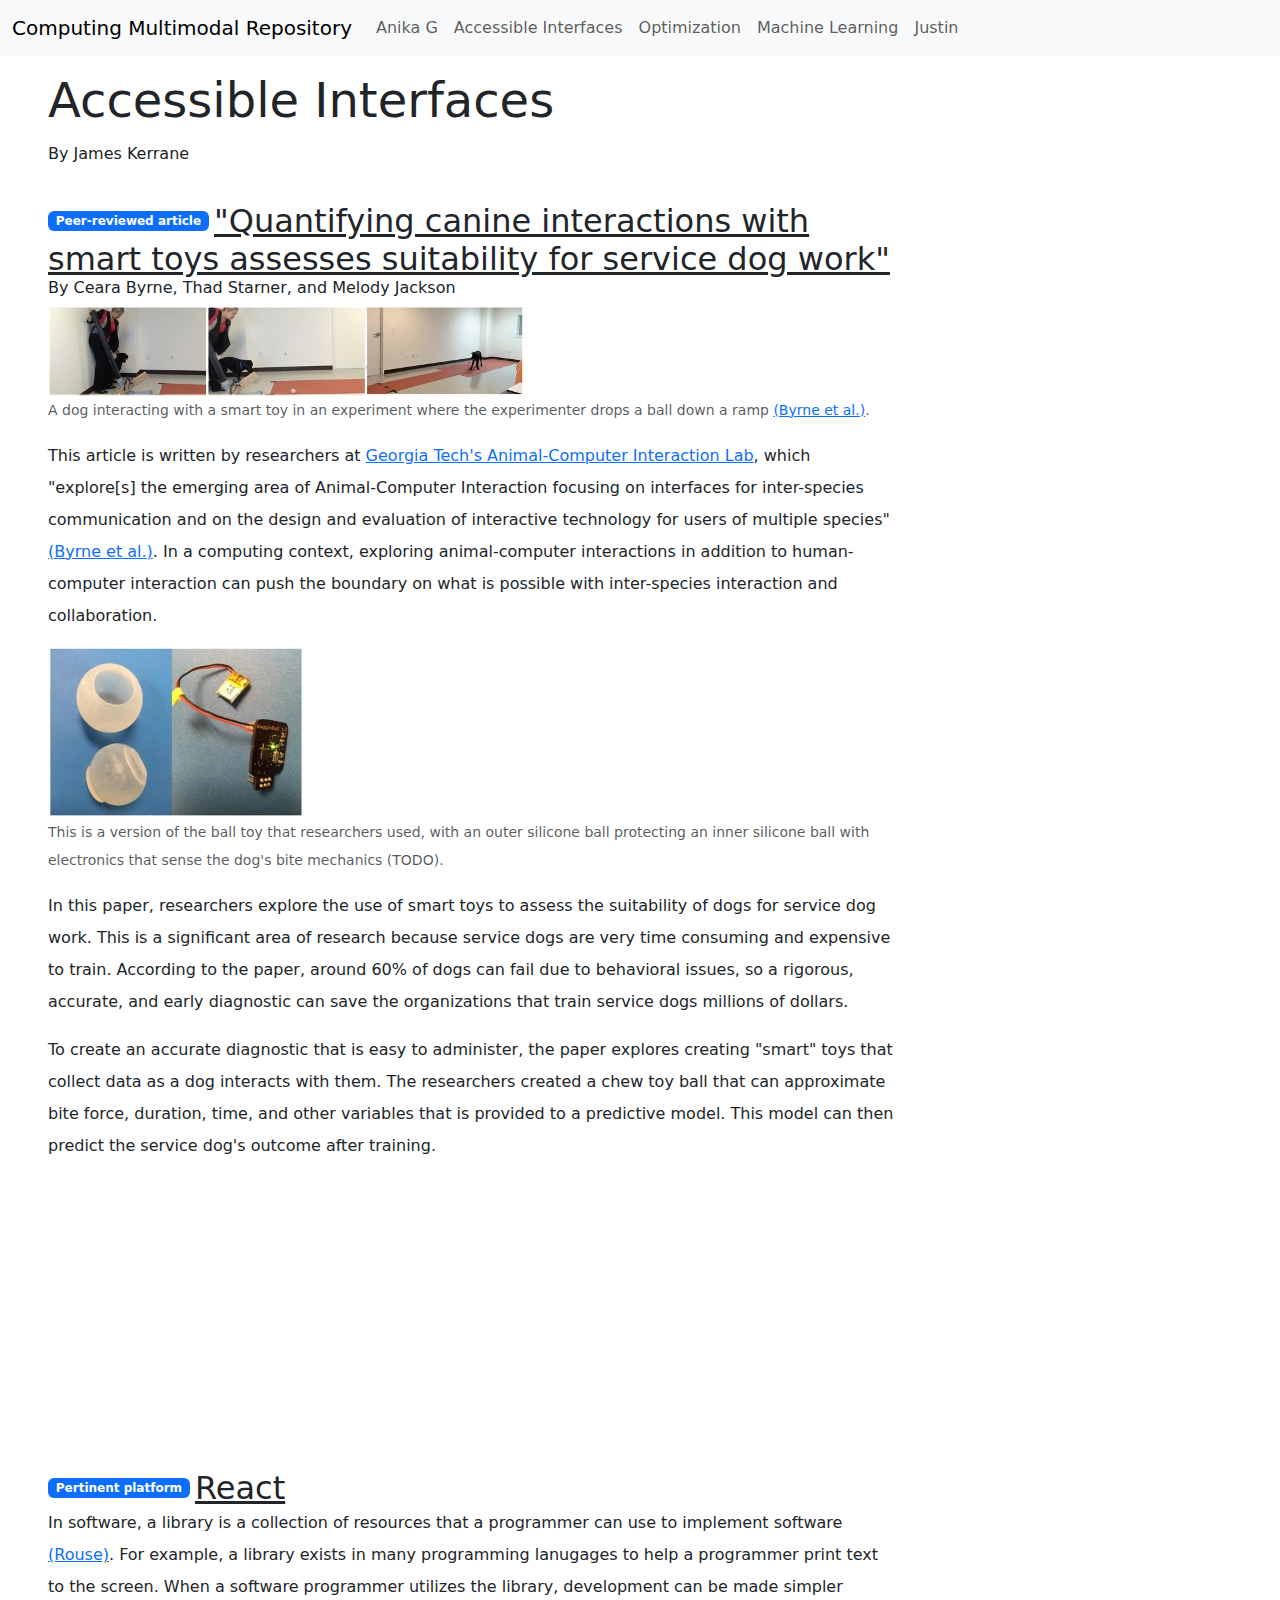
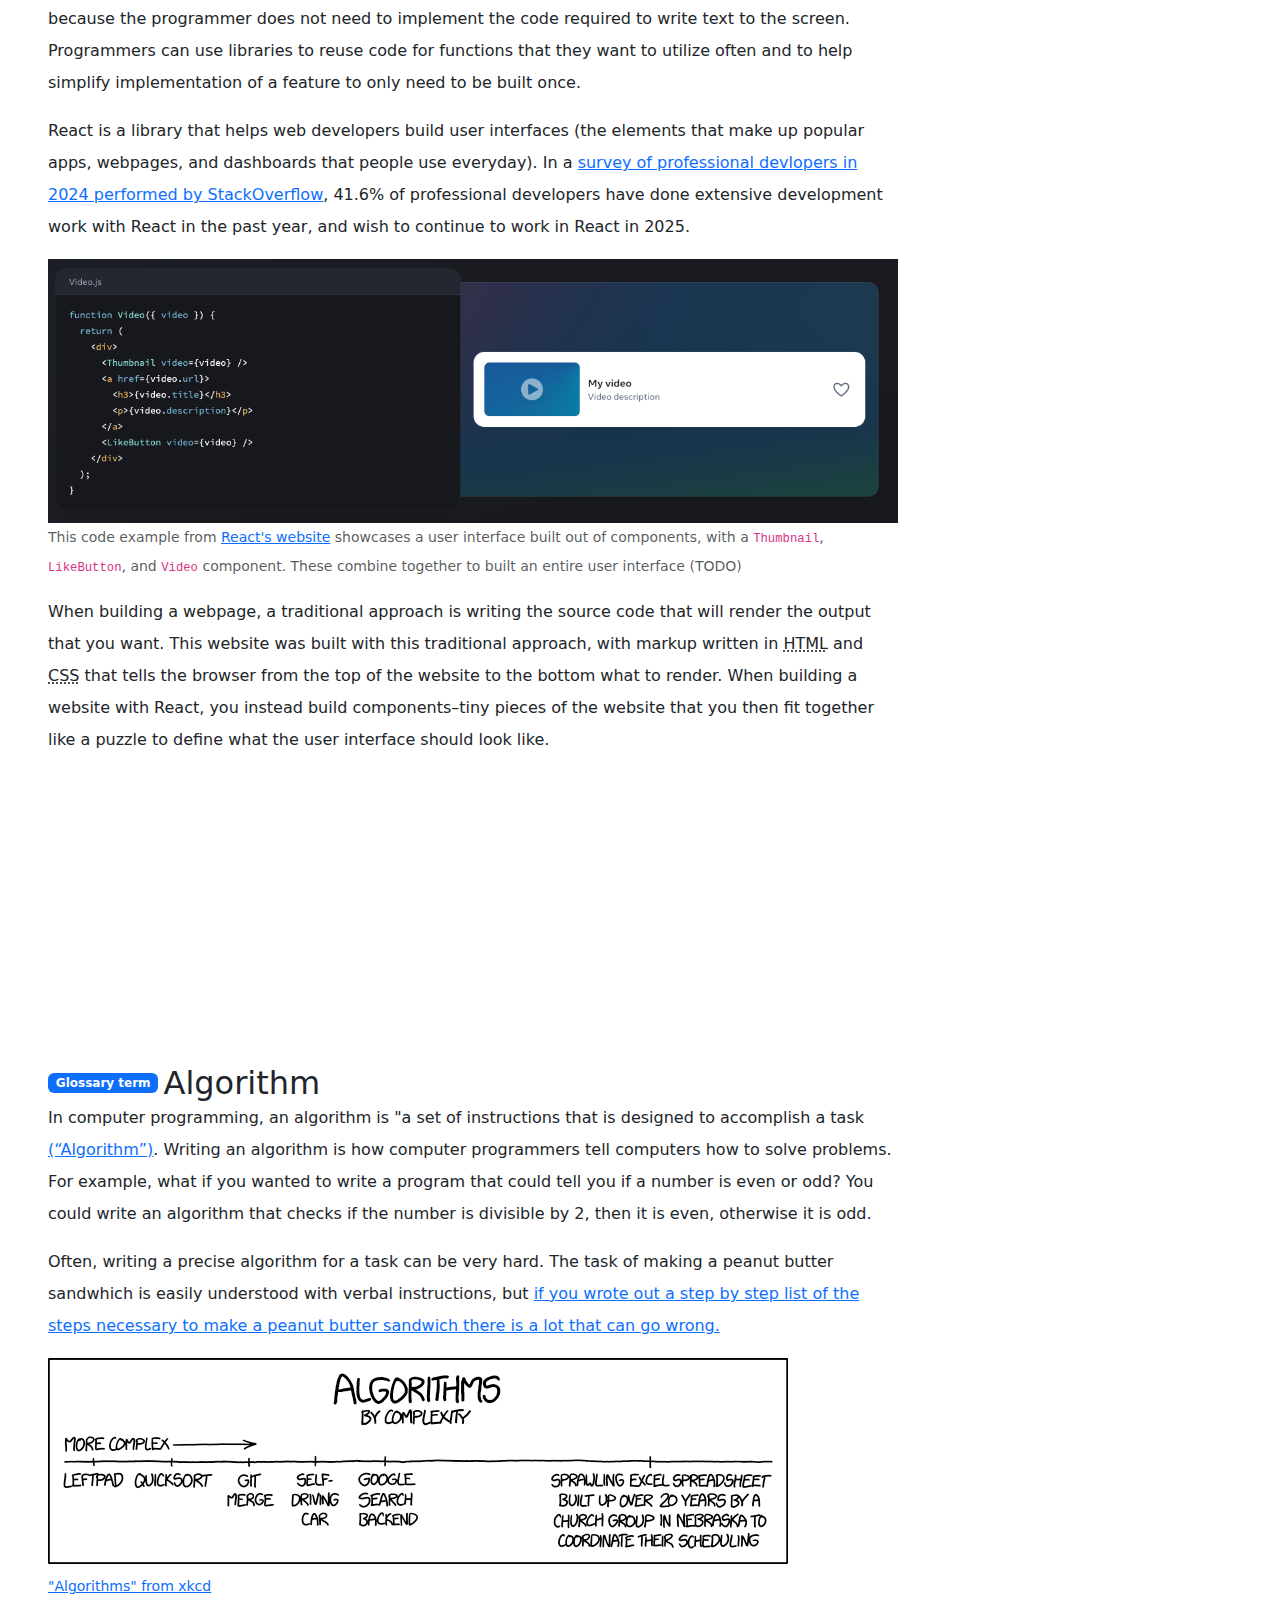
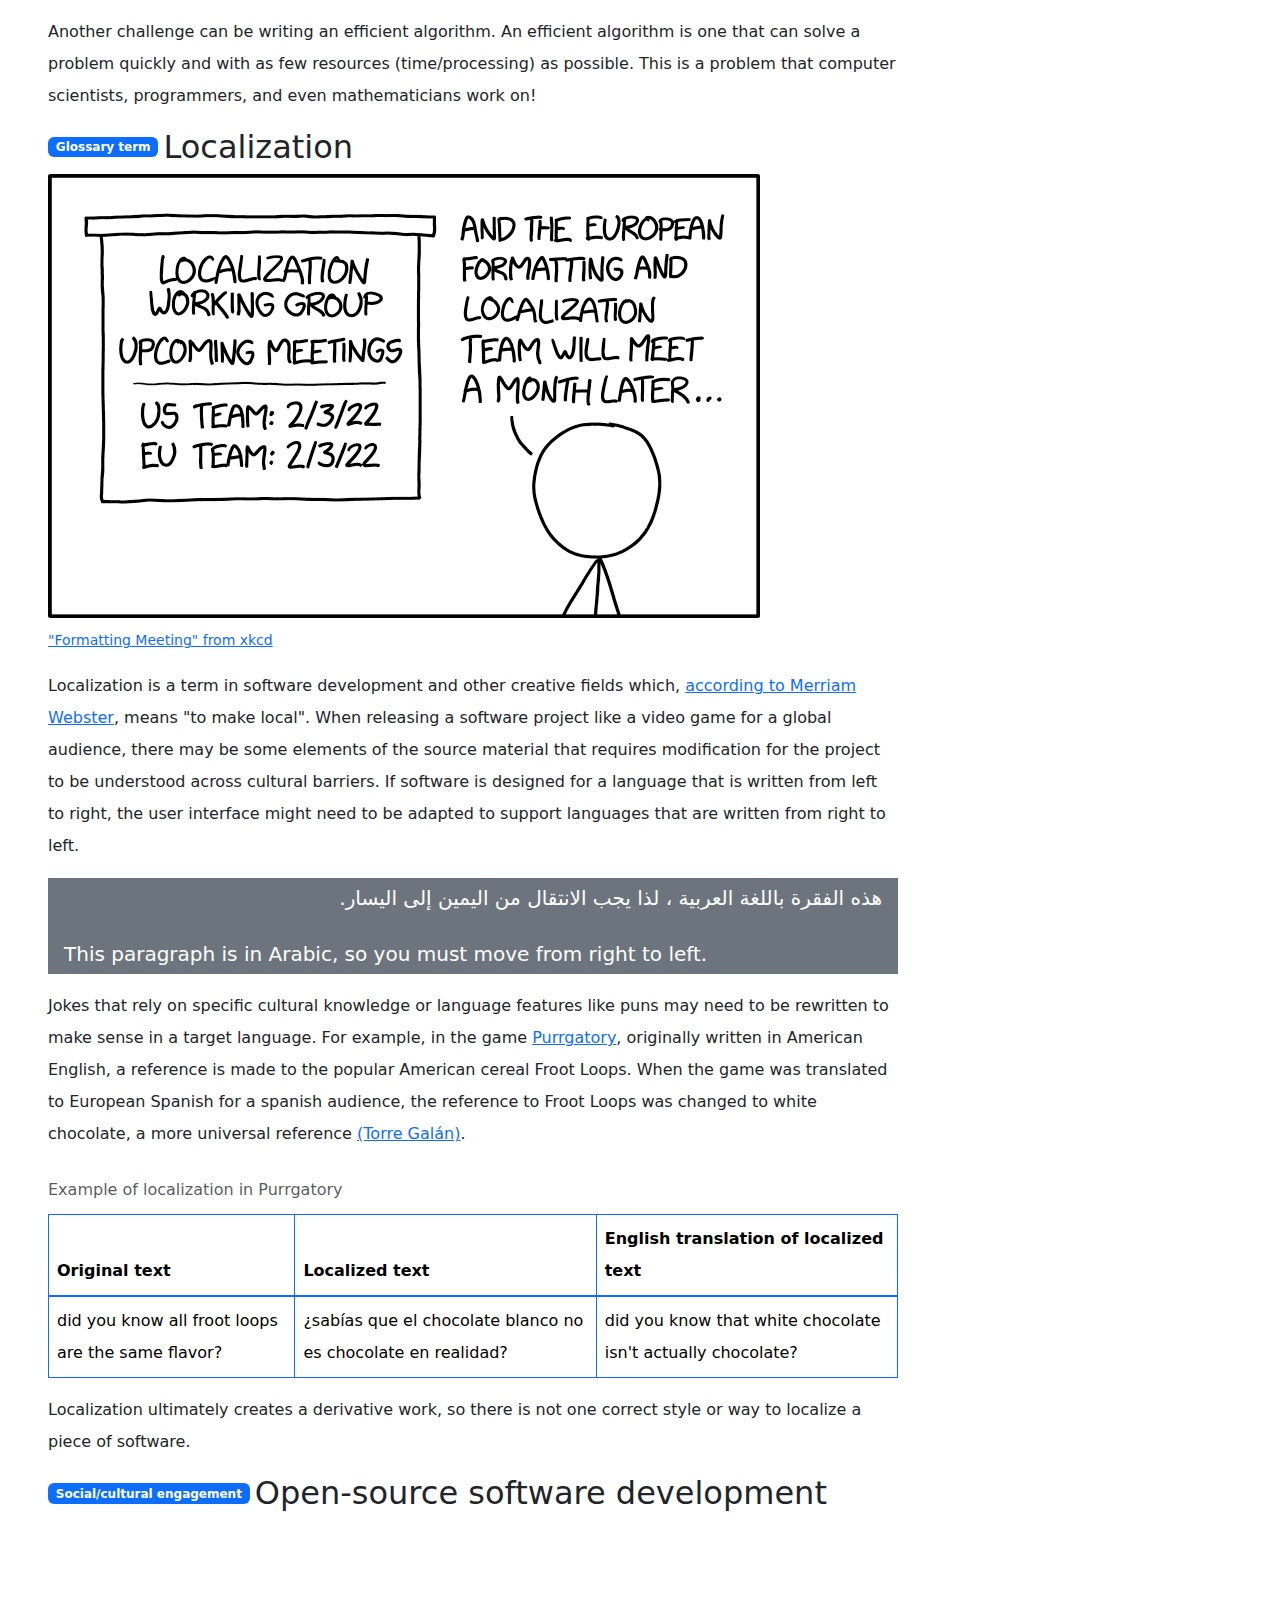
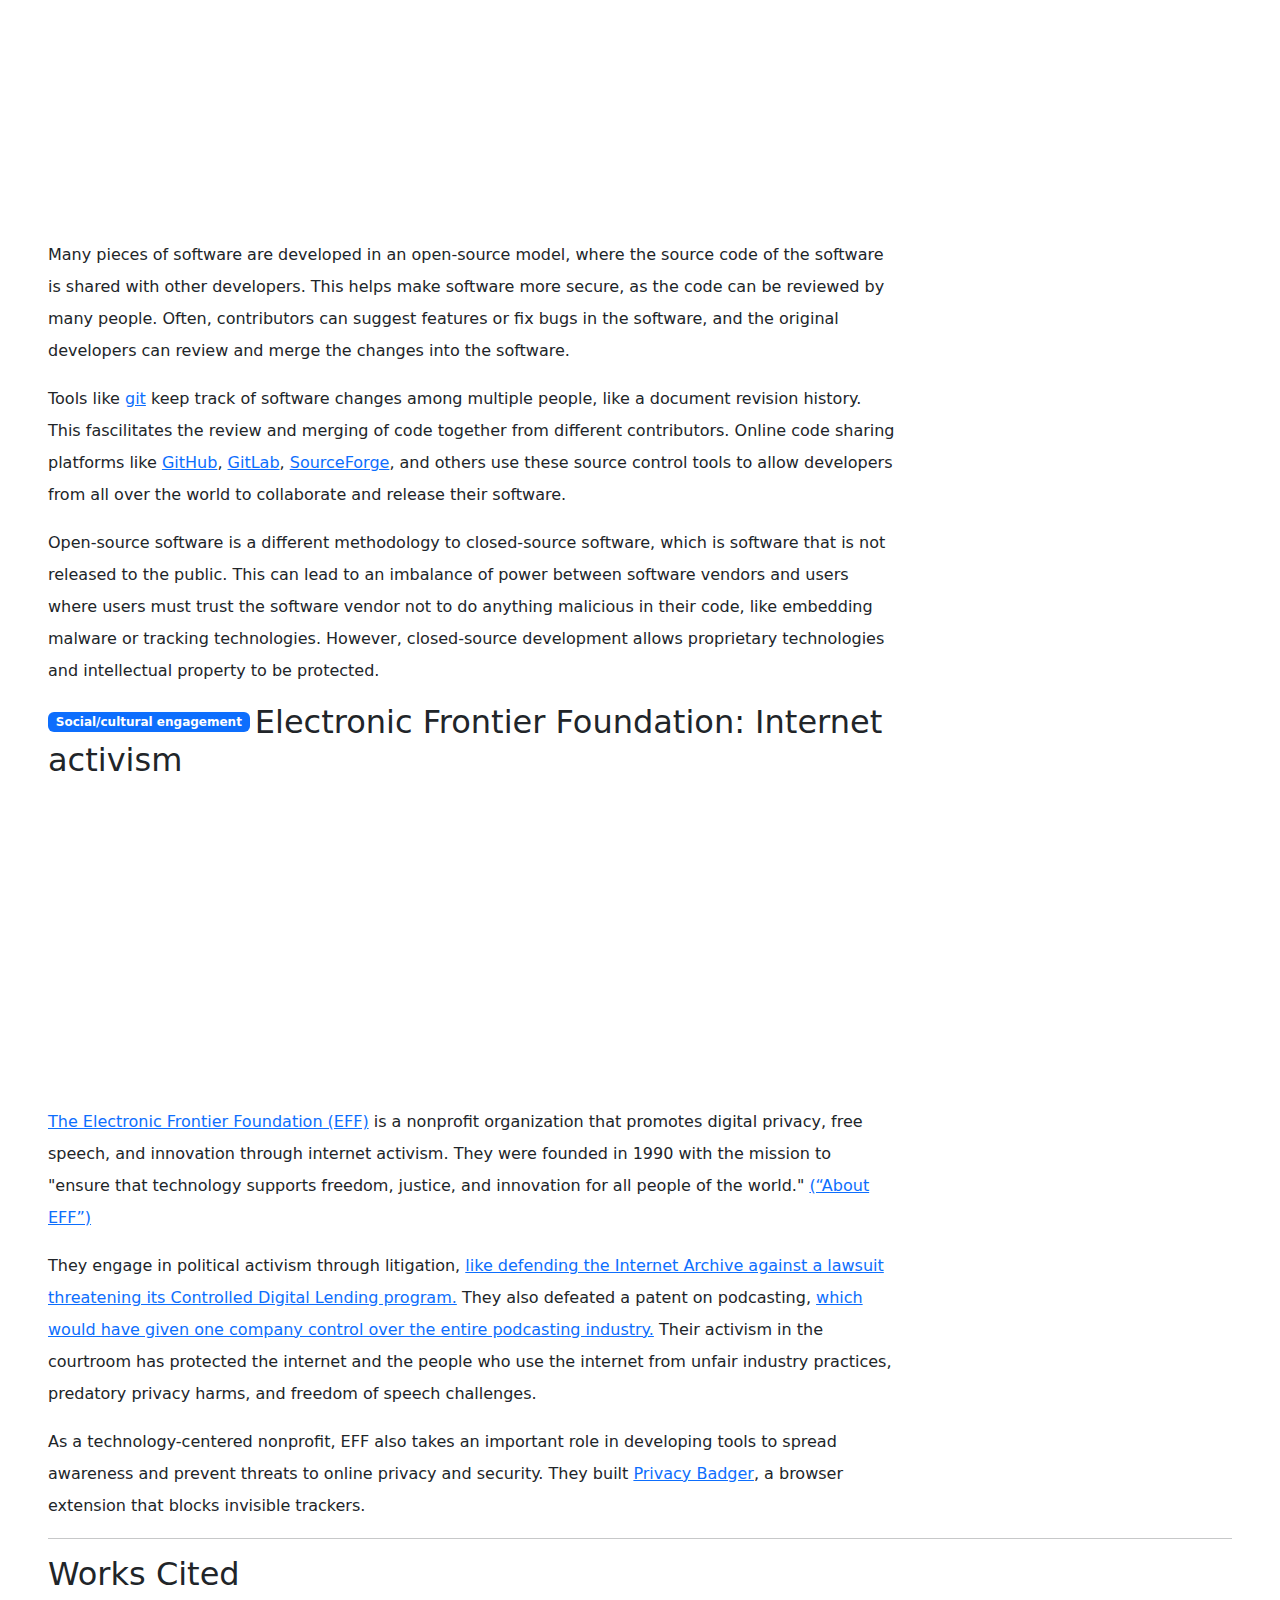
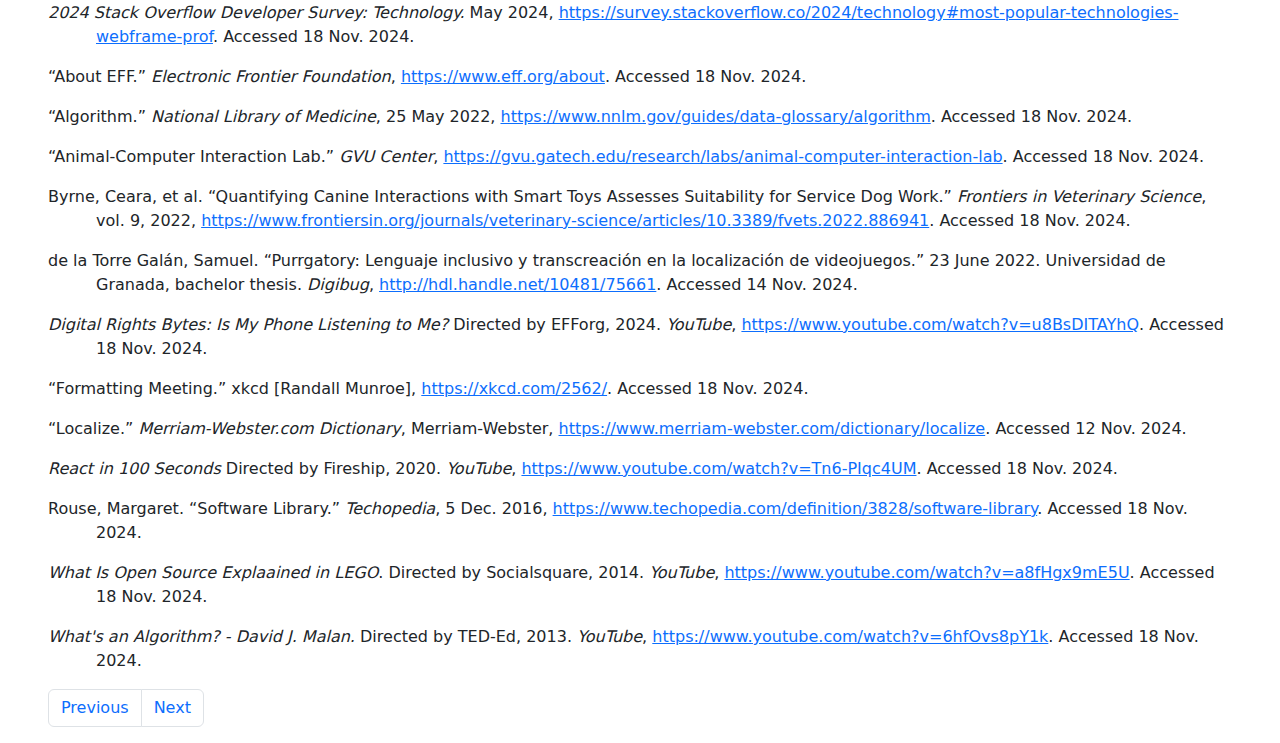
==== accessible-interfaces.html @ 2c440535 "Fix navigation bar" ====
<!DOCTYPE html>
<html lang="en">

<head>
  <meta charset="UTF-8">
  <meta name="viewport" content="width=device-width, initial-scale=1">
  <meta http-equiv="X-UA-Compatible" content="ie=edge">

  <!-- Page title -->
  <title>Computing Multimodal Repository – Accessible Interfaces by James Kerrane</title>

  <!-- Bootstrap -->
  <link href="https://cdn.jsdelivr.net/npm/bootstrap@5.3.3/dist/css/bootstrap.min.css" rel="stylesheet"
    integrity="sha384-QWTKZyjpPEjISv5WaRU9OFeRpok6YctnYmDr5pNlyT2bRjXh0JMhjY6hW+ALEwIH" crossorigin="anonymous">
  <link rel="stylesheet" href="james.css">
</head>

<body>
  <!-- Navigation bar-->
  <nav class="navbar navbar-expand-lg bg-body-tertiary">
    <div class="container-fluid">
      <a class="navbar-brand" href="index.html">Computing Multimodal Repository</a>
      <button class="navbar-toggler" type="button" data-bs-toggle="collapse" data-bs-target="#navbarNav"
        aria-controls="navbarNav" aria-expanded="false" aria-label="Toggle navigation">
        <span class="navbar-toggler-icon"></span>
      </button>
      <div class="collapse navbar-collapse" id="navbarNav">
        <ul class="navbar-nav">
          <li class="nav-item">
            <a class="nav-link" href="anika.html">Anika G</a>
          </li>
          <li class="nav-item active">
            <a class="nav-link" href="accessible-interfaces.html">Accessible Interfaces</a>
          </li>
          <li class="nav-item">
            <a class="nav-link" href="ethan.html">Optimization</a>
          </li>
          <li class="nav-item">
            <a class="nav-link" href="siri.html">Machine Learning</a>
          </li>
          <li class="nav-item">
            <a class="nav-link" href="justin.html">Justin</a>
          </li>
        </ul>
      </div>
    </div>
  </nav>
  <!-- End navigation bar-->

  <div class="mx-5">
    <!-- Begin main content -->
    <main class="lh-lg">

      <!-- Page introduction -->
      <div class="py-2 my-2">
        <h1 class="display-5">Accessible Interfaces</h1>
        <p>By James Kerrane</p>
      </div>

      <!-- Page content -->
      <div class="mb-2">
        <span class="badge badge-pill badge-dark align-middle text-bg-primary">Peer-reviewed article</span> <a
          href="https://doi.org/10.3389/fvets.2022.886941" class="h2 align-middle">"Quantifying canine interactions with
          smart toys assesses suitability for service dog work"</a>
        <div class="h6">By Ceara Byrne, Thad Starner, and Melody Jackson</div>

        <figure class="figure">
          <img src="assets/images/ball-ramp-experiment.jpg"
            alt="A dog interacting with a smart toy in an experiment where the experimenter drops a ball down a ramp"
            class="figure-image img-fluid">
          <figcaption class="figure-caption">A dog interacting with a smart toy in an experiment where the experimenter
            drops a ball down a ramp <a href="#byrne-et-al">(Byrne et al.)</a>.</figcaption>
        </figure>

        <p>This article is written by researchers at <a
            href="https://www.gvu.gatech.edu/research/labs/animal-computer-interaction-lab">Georgia Tech's
            Animal-Computer Interaction Lab</a>, which "explore[s] the emerging area of Animal-Computer Interaction
          focusing on interfaces for inter-species communication and on the design and evaluation of interactive
          technology for users of multiple species" <a href="#byrne-et-al">(Byrne et al.)</a>. In a computing context,
          exploring animal-computer interactions in addition to human-computer interaction can push the boundary on what
          is possible with inter-species interaction and collaboration.</p>

        <figure class="figure">
          <img src="assets/images/ball-sensor.jpg"
            alt="A side-by-side of the ball toy on the left and electronics on the right"
            class="figure-image img-fluid">
          <figcaption class="figure-caption">This is a version of the ball toy that researchers used, with an outer
            silicone ball protecting an inner silicone ball with electronics that sense the dog's bite mechanics (TODO).
          </figcaption>
        </figure>

        <p>In this paper, researchers explore the use of smart toys to assess the suitability of dogs for service dog
          work. This is a significant area of research because service dogs are very time consuming and expensive to
          train. According to the paper, around 60% of dogs can fail due to behavioral issues, so a rigorous, accurate,
          and early diagnostic can save the organizations that train service dogs millions of dollars.</p>
        <p>To create an accurate diagnostic that is easy to administer, the paper explores creating "smart" toys that
          collect data as a dog interacts with them. The researchers created a chew toy ball that can approximate bite
          force, duration, time, and other variables that is provided to a predictive model. This model can then predict
          the service dog's outcome after training.</p>
      </div>

      <div class="mb-2">
        <span class="badge badge-pill badge-dark align-middle text-bg-primary">Pertinent platform</span> <a
          class="h2 align-middle" href="https://react.dev">React</a>
        <iframe width="560" height="315" src="https://www.youtube-nocookie.com/embed/Tn6-PIqc4UM?si=tVR20ffg90CCUBMO"
          title="YouTube video player"
          allow="accelerometer; autoplay; clipboard-write; encrypted-media; gyroscope; picture-in-picture; web-share"
          referrerpolicy="strict-origin-when-cross-origin" allowfullscreen></iframe>
        <p>In software, a library is a collection of resources that a programmer can use to implement software <a
            href="#rouse">(Rouse)</a>. For example, a library exists in many programming lanugages to help a programmer
          print text to the screen. When a software programmer utilizes the library, development can be made simpler
          because the programmer does not need to implement the code required to write text to the screen. Programmers
          can use libraries to reuse code for functions that they want to utilize often and to help simplify
          implementation of a feature to only need to be built once.</p>
        <p>React is a library that helps web developers build user interfaces (the elements that make up popular apps,
          webpages, and dashboards that people use everyday). In a <a
            href="https://survey.stackoverflow.co/2024/">survey of professional devlopers in 2024 performed by
            StackOverflow</a>, 41.6% of professional developers have done extensive development work with React in the
          past year, and wish to continue to work in React in 2025.</p>

        <figure class="figure">
          <img src="assets/images/react-code-snippet.png"
            alt="A side by side code example that showcases a video player component in React"
            class="figure-image img-fluid">
          <figcaption class="figure-caption">This code example from <a href="https://react.dev/">React's website</a>
            showcases a user interface built out of components, with a <code>Thumbnail</code>, <code>LikeButton</code>,
            and <code>Video</code> component. These combine together to built an entire user interface (TODO)
          </figcaption>
        </figure>

        <p>When building a webpage, a traditional approach is writing the source code that will render the output that
          you want. This website was built with this traditional approach, with markup written in <abbr
            title="HyperText Markup Language">HTML</abbr> and <abbr title="Cascading Style Sheets">CSS</abbr> that tells
          the browser from the top of the website to the bottom what to render. When building a website with React, you
          instead build components–tiny pieces of the website that you then fit together like a puzzle to define what
          the user interface should look like.</p>
      </div>

      <div class="mb-2">
        <span class="badge badge-pill badge-dark align-middle text-bg-primary">Glossary term</span> <span
          class="h2 align-middle">Algorithm</span>

        <iframe width="560" height="315" src="https://www.youtube-nocookie.com/embed/6hfOvs8pY1k?si=3bi-Ind7e3J5GhgQ"
          title="YouTube video player"
          allow="accelerometer; autoplay; clipboard-write; encrypted-media; gyroscope; picture-in-picture; web-share"
          referrerpolicy="strict-origin-when-cross-origin" allowfullscreen></iframe>

        <p>In computer programming, an algorithm is "a set of instructions that is designed to accomplish a task <a
            href="#algorithm">(“Algorithm”)</a>. Writing an algorithm is how computer programmers tell computers how to
          solve problems. For example, what if you wanted to write a program that could tell you if a number is even or
          odd? You could write an algorithm that checks if the number is divisible by 2, then it is even, otherwise it
          is odd.</p>

        <p>Often, writing a precise algorithm for a task can be very hard. The task of making a peanut butter sandwhich
          is easily understood with verbal instructions, but <a href="https://www.youtube.com/watch?v=cDA3_5982h8">if
            you wrote out a step by step list of the steps necessary to make a peanut butter sandwich there is a lot
            that can go wrong.</a></p>

        <figure class="figure">
          <img
            title="xkcd–“There was a schism in 2007, when a sect advocating OpenOffice created a fork of Sunday.xlsx and maintained it independently for several months. The efforts to reconcile the conflicting schedules led to the reinvention, within the cells of the spreadsheet, of modern version control.”"
            src="assets/images/xkcd-comic-algorithms.png" class="figure-img img-fluid">
          <figcaption class="figure-caption"><a href="https://xkcd.com/1667/">"Algorithms" from xkcd</a></figcaption>
        </figure>

        <p>Another challenge can be writing an efficient algorithm. An efficient algorithm is one that can solve a
          problem
          quickly and with as few resources (time/processing) as possible. This is a problem that computer scientists,
          programmers, and even mathematicians work on!</p>
      </div>

      <div class="mb-2">
        <span class="badge badge-pill badge-dark align-middle text-bg-primary">Glossary term</span> <span
          class="h2 align-middle">Localization</span>
      </div>

      <figure class="figure">
        <img
          title="xkcd–“Neither group uses iso 8601 because the big-endian enthusiasts were all at the meeting 20 years ago.”"
          src="assets/images/xkcd-comic-localization.png" class="figure-img img-fluid">
        <figcaption class="figure-caption"><a href="https://xkcd.com/2562/">"Formatting Meeting" from xkcd</a>
        </figcaption>
      </figure>

      <p>Localization is a term in software development and other creative fields which, <a
          href="#merriam-webster">according to Merriam Webster</a>,
        means "to make local". When releasing a software project like a video game for a global audience, there may be
        some elements of the
        source material that requires modification for the project to be understood across cultural barriers. If
        software is designed for a language that is written from left to right, the user
        interface might need to be adapted to support languages that are written from right to left.</p>

      <blockquote class="px-3 text-bg-secondary blockquote">
        <p dir="auto">هذه الفقرة باللغة العربية ، لذا يجب الانتقال من اليمين إلى اليسار.</p>
        <p dir="auto">This paragraph is in Arabic, so you must move from right to left.</p>
      </blockquote>

      <p>Jokes that rely on specific cultural knowledge or language features like puns may need to be rewritten to make
        sense in a target language. For example, in the game <a
          href="https://nivrad00.itch.io/purrgatory">Purrgatory</a>, originally written in American English, a reference
        is made to the popular American cereal Froot Loops. When the game was translated to European Spanish for a
        spanish audience, the reference to Froot Loops was changed to white chocolate, a more universal reference <a
          href="#torre-galán">(Torre Galán)</a>.</p>

      <table class="table table-bordered border-primary">
        <caption class="caption-top">Example of localization in Purrgatory</caption>
        <thead>
          <tr>
            <th scope="col">Original text</th>
            <th scope="col">Localized text</th>
            <th scope="col">English translation of localized text</th>
          </tr>
        </thead>
        <tbody class="table-group-divider border-primary">
          <tr>
            <td>did you know all froot loops are the same flavor?</td>
            <td>¿sabías que el chocolate blanco no es chocolate en realidad?</td>
            <td>did you know that white chocolate isn't actually chocolate?</td>
          </tr>
        </tbody>
      </table>

      <p>Localization ultimately creates a derivative work, so there is not one correct style or way to localize a piece
        of software.</p>

      <div class="mb-2">
        <span class="badge badge-pill badge-dark align-middle text-bg-primary">Social/cultural engagement</span> <span
          class="h2 align-middle">Open-source software development</span>

        <iframe width="560" height="315" src="https://www.youtube-nocookie.com/embed/a8fHgx9mE5U?si=1zKwcR2rTuXU6wA0"
          title="YouTube video player"
          allow="accelerometer; autoplay; clipboard-write; encrypted-media; gyroscope; picture-in-picture; web-share"
          referrerpolicy="strict-origin-when-cross-origin" allowfullscreen></iframe>

        <p>Many pieces of software are developed in an open-source model, where the source code of the software is
          shared with other developers. This helps make software more secure, as the code can be reviewed by many
          people. Often, contributors can suggest features or fix bugs in the software, and the original developers can
          review and merge the changes into the software.</p>
        <p>
          Tools like <a href="https://git-scm.com/">git</a> keep track of software changes among multiple people, like a
          document revision history. This fascilitates the review and merging of code together from different
          contributors. Online code sharing platforms like <a href="https://github.com/">GitHub</a>, <a
            href="https://gitlab.com">GitLab</a>, <a href="https://sourceforge.net/">SourceForge</a>, and others use
          these source control tools to allow developers from all over the world to collaborate and release their
          software.</p>
        <p>Open-source software is a different methodology to closed-source software, which is software that is not
          released to the public. This can lead to an imbalance of power between software vendors and users where users
          must trust the software vendor not to do anything malicious in their code, like embedding malware or tracking
          technologies. However, closed-source development allows proprietary technologies and intellectual property to
          be protected.</p>
      </div>

      <div class="mb-2">
        <div><span class="badge badge-pill badge-dark align-middle text-bg-primary">Social/cultural engagement</span>
          <span class="h2 align-middle">Electronic Frontier Foundation: Internet activism</span>
        </div>

        <iframe width="560" height="315" src="https://www.youtube.com/embed/u8BsDITAYhQ?si=ussiER0udaMTTmbD"
          title="YouTube video player"
          allow="accelerometer; autoplay; clipboard-write; encrypted-media; gyroscope; picture-in-picture; web-share"
          referrerpolicy="strict-origin-when-cross-origin" allowfullscreen></iframe>

        <p><a href="https://www.eff.org/">The Electronic Frontier Foundation (EFF)</a> is a nonprofit organization that
          promotes digital privacy, free speech, and innovation through internet activism. They were founded in 1990
          with the mission to "ensure that technology supports freedom, justice, and innovation for all people of the
          world." <a href="#about-eff">(“About EFF”)</a></p>

        <p>They engage in political activism through litigation, <a
            href="https://www.eff.org/cases/hachette-v-internet-archive">like defending the Internet Archive against a
            lawsuit threatening its Controlled Digital Lending program.</a> They also defeated a patent on podcasting,
          <a href="https://www.eff.org/deeplinks/2018/05/eff-wins-final-victory-over-podcasting-patent">which would have
            given one company control over the entire podcasting industry.</a> Their activism in the courtroom has
          protected the internet and the people who use the internet from unfair industry practices, predatory privacy
          harms, and freedom of speech challenges.
        </p>

        <p>As a technology-centered nonprofit, EFF also takes an important role in developing tools to spread awareness
          and prevent threats to online privacy and security. They built <a href="https://privacybadger.org/">Privacy
            Badger</a>, a browser extension that blocks invisible trackers.</p>
      </div>
    </main>
    <!-- End main content -->
    <hr>

    <h2>Works Cited</h2>
    <div class="hanging-indent">
      <p><i>2024 Stack Overflow Developer Survey: Technology.</i> May 2024, <a
          href="https://survey.stackoverflow.co/2024/technology#most-popular-technologies-webframe-prof">https://survey.stackoverflow.co/2024/technology#most-popular-technologies-webframe-prof</a>.
        Accessed 18 Nov. 2024.</p>

      <p id="about-eff">“About EFF.” <i>Electronic Frontier Foundation</i>, <a
          href="https://www.eff.org/about">https://www.eff.org/about</a>. Accessed 18 Nov. 2024.</p>

      <p>“Algorithm.” <i>National Library of Medicine</i>, 25 May 2022, <a
          href="https://www.nnlm.gov/guides/data-glossary/algorithm">https://www.nnlm.gov/guides/data-glossary/algorithm</a>.
        Accessed 18 Nov. 2024.</p>

      <p>“Animal-Computer Interaction Lab.” <i>GVU Center</i>, <a
          href="https://gvu.gatech.edu/research/labs/animal-computer-interaction-lab">https://gvu.gatech.edu/research/labs/animal-computer-interaction-lab</a>.
        Accessed 18 Nov. 2024.</p>

      <p id="byrne-et-al">Byrne, Ceara, et al. “Quantifying Canine Interactions with Smart Toys Assesses Suitability
        for
        Service Dog Work.” <i>Frontiers in Veterinary Science</i>, vol. 9, 2022, <a
          href="https://www.frontiersin.org/journals/veterinary-science/articles/10.3389/fvets.2022.886941">https://www.frontiersin.org/journals/veterinary-science/articles/10.3389/fvets.2022.886941</a>.
        Accessed 18 Nov. 2024.</p>

      <p id="torre-galán">de la Torre Galán, Samuel. “Purrgatory: Lenguaje inclusivo y transcreación en la
        localización
        de videojuegos.” 23 June 2022. Universidad de Granada, bachelor thesis. <i>Digibug</i>, <a
          href="http://hdl.handle.net/10481/75661">http://hdl.handle.net/10481/75661</a>. Accessed 14 Nov. 2024.</p>

      <p><i>Digital Rights Bytes: Is My Phone Listening to Me?</i> Directed by EFForg, 2024. <i>YouTube</i>, <a
          href="https://www.youtube.com/watch?v=u8BsDITAYhQ">https://www.youtube.com/watch?v=u8BsDITAYhQ</a>. Accessed
        18 Nov. 2024.</p>

      <p>“Formatting Meeting.” xkcd [Randall Munroe], <a href="https://xkcd.com/2562/">https://xkcd.com/2562/</a>.
        Accessed 18 Nov. 2024.</p>

      <p id="merriam-webster">“Localize.” <i>Merriam-Webster.com Dictionary</i>, Merriam-Webster, <a
          href="https://www.merriam-webster.com/dictionary/localize">https://www.merriam-webster.com/dictionary/localize</a>.
        Accessed 12 Nov. 2024.</p>

      <p><i>React in 100 Seconds</i> Directed by Fireship, 2020. <i>YouTube</i>, <a
          href="https://www.youtube.com/watch?v=Tn6-PIqc4UM">https://www.youtube.com/watch?v=Tn6-PIqc4UM</a>. Accessed
        18 Nov. 2024.</p>

      <p id="rouse">Rouse, Margaret. “Software Library.” <i>Techopedia</i>, 5 Dec. 2016, <a
          href="https://www.techopedia.com/definition/3828/software-library">https://www.techopedia.com/definition/3828/software-library</a>.
        Accessed 18 Nov. 2024.</p>

      <p><i>What Is Open Source Explaained in LEGO</i>. Directed by Socialsquare, 2014. <i>YouTube</i>, <a
          href="https://www.youtube.com/watch?v=a8fHgx9mE5U">https://www.youtube.com/watch?v=a8fHgx9mE5U</a>. Accessed
        18 Nov. 2024.</p>

      <p id="algorithm"><i>What's an Algorithm? - David J. Malan.</i> Directed by TED-Ed, 2013. <i>YouTube</i>, <a
          href="https://www.youtube.com/watch?v=6hfOvs8pY1k">https://www.youtube.com/watch?v=6hfOvs8pY1k</a>. Accessed
        18 Nov. 2024.</p>
    </div>
    <!-- Begin next/previous navigation -->
    <nav class="mx-auto">
      <ul class="pagination">
        <li class="page-item"><a class="page-link" href="anika.html">Previous</a></li>
        <li class="page-item"><a class="page-link" href="ethan.html">Next</a></li>
      </ul>
    </nav>
    <!-- End next/previous navigation -->
  </div>

  <!-- Boostrap -->
  <script src="https://cdn.jsdelivr.net/npm/bootstrap@5.3.3/dist/js/bootstrap.bundle.min.js"
    integrity="sha384-YvpcrYf0tY3lHB60NNkmXc5s9fDVZLESaAA55NDzOxhy9GkcIdslK1eN7N6jIeHz"
    crossorigin="anonymous"></script>

</body>

</html>
---- james.css ----
main, .content {
    max-width: 850px;
}

.hanging-indent {
    text-indent: -3em;
    margin-left: 3em;
}
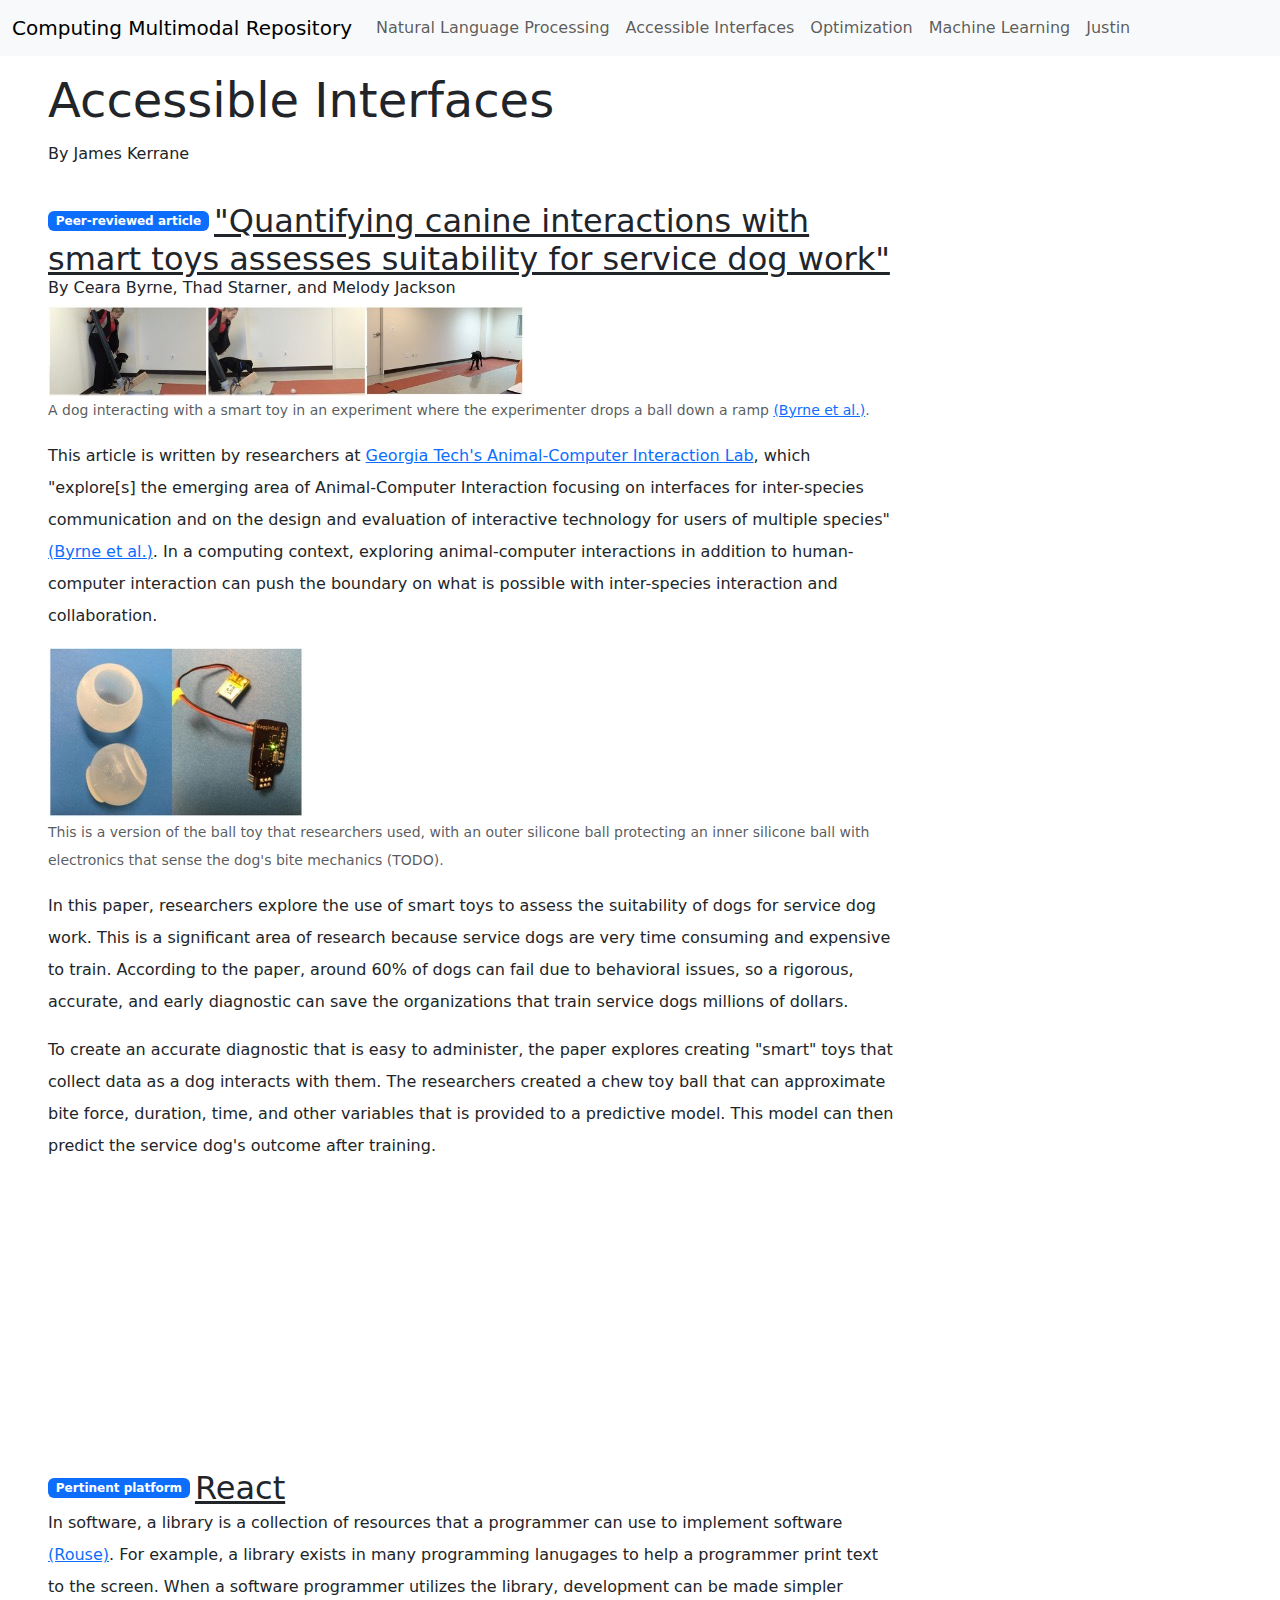
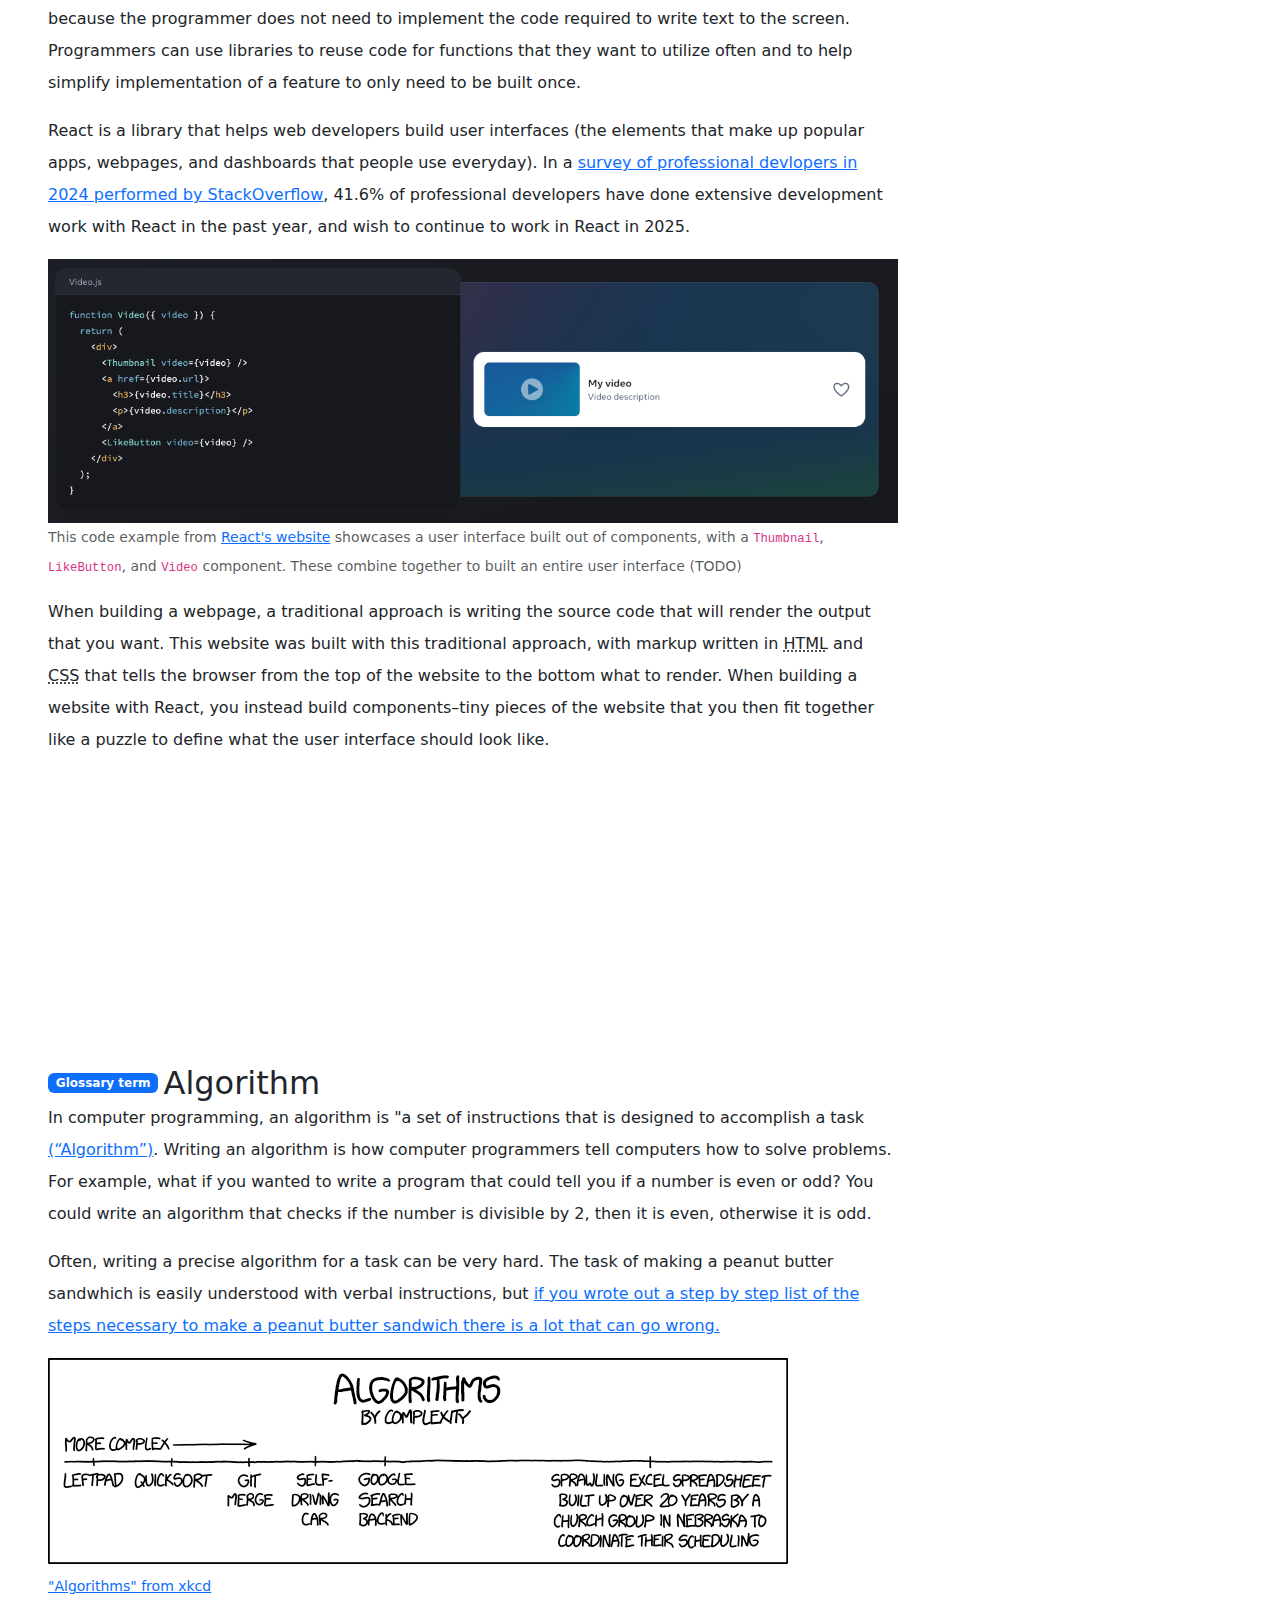
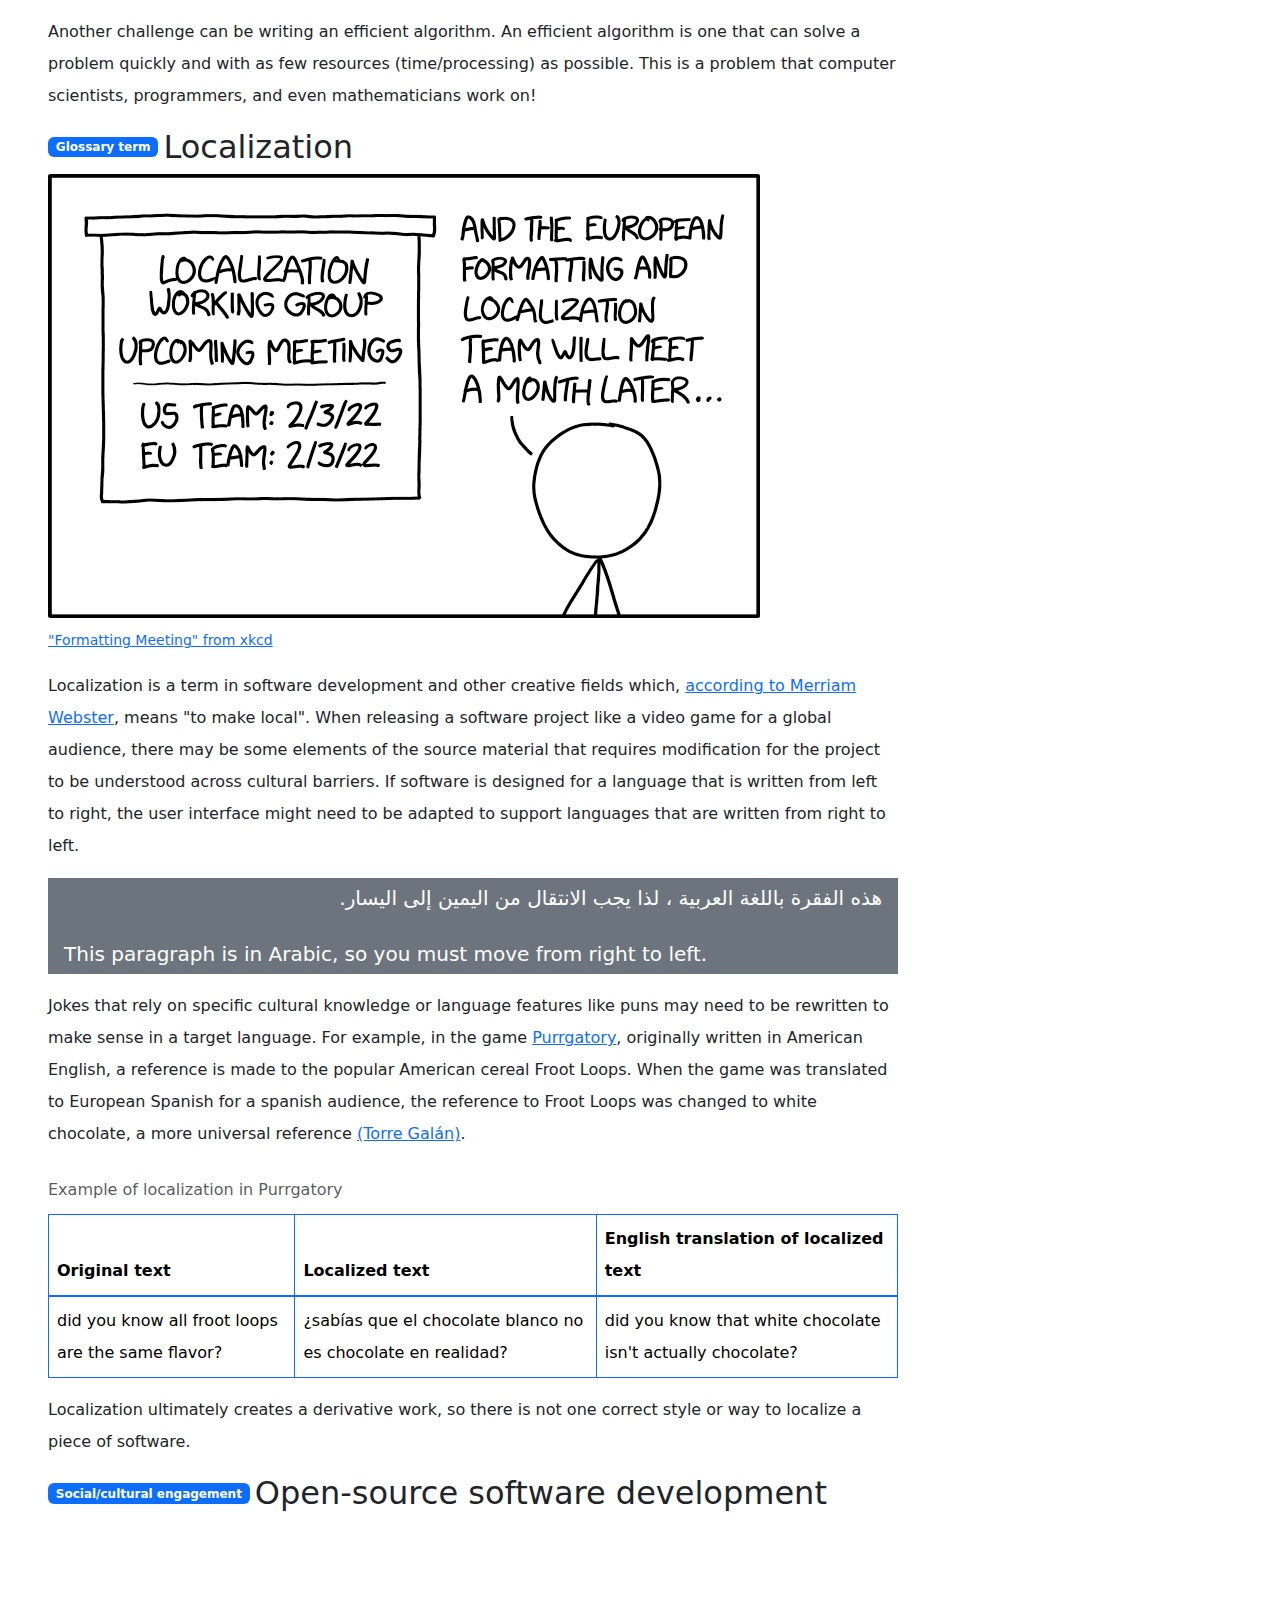
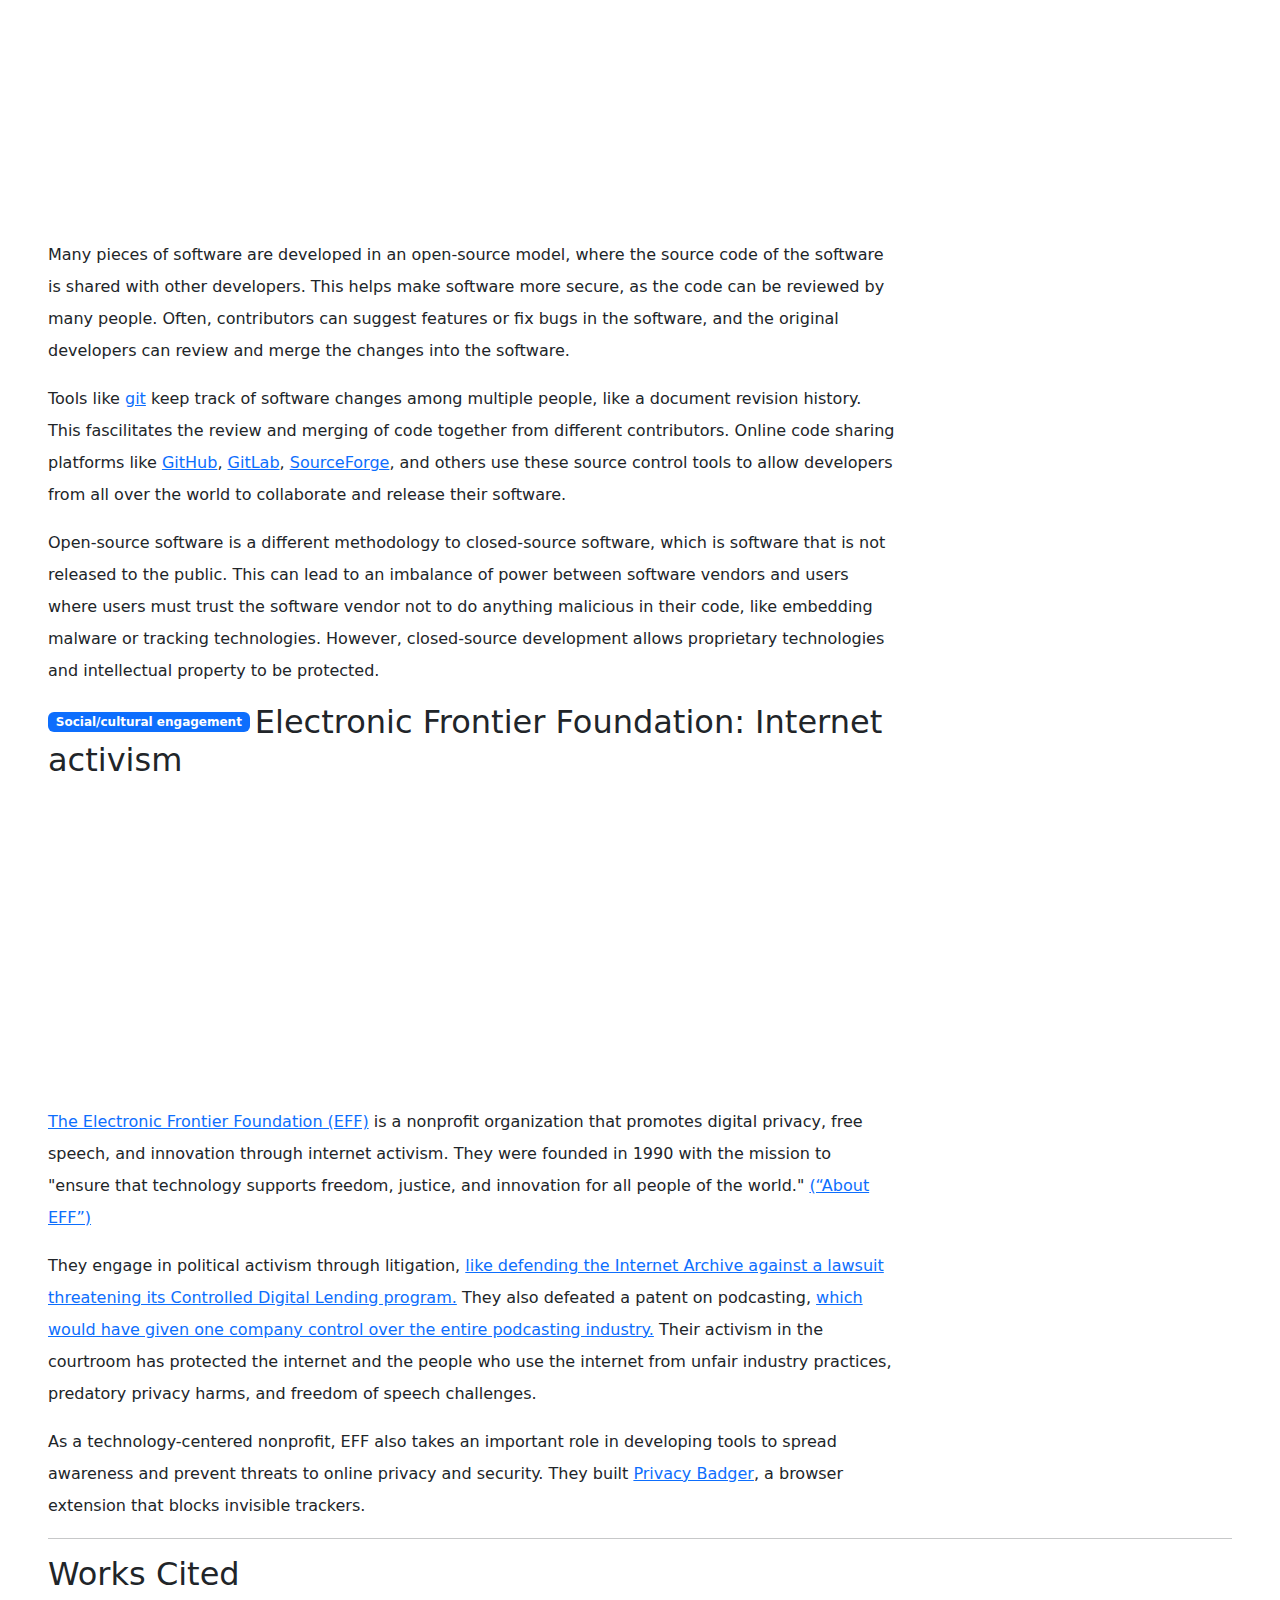
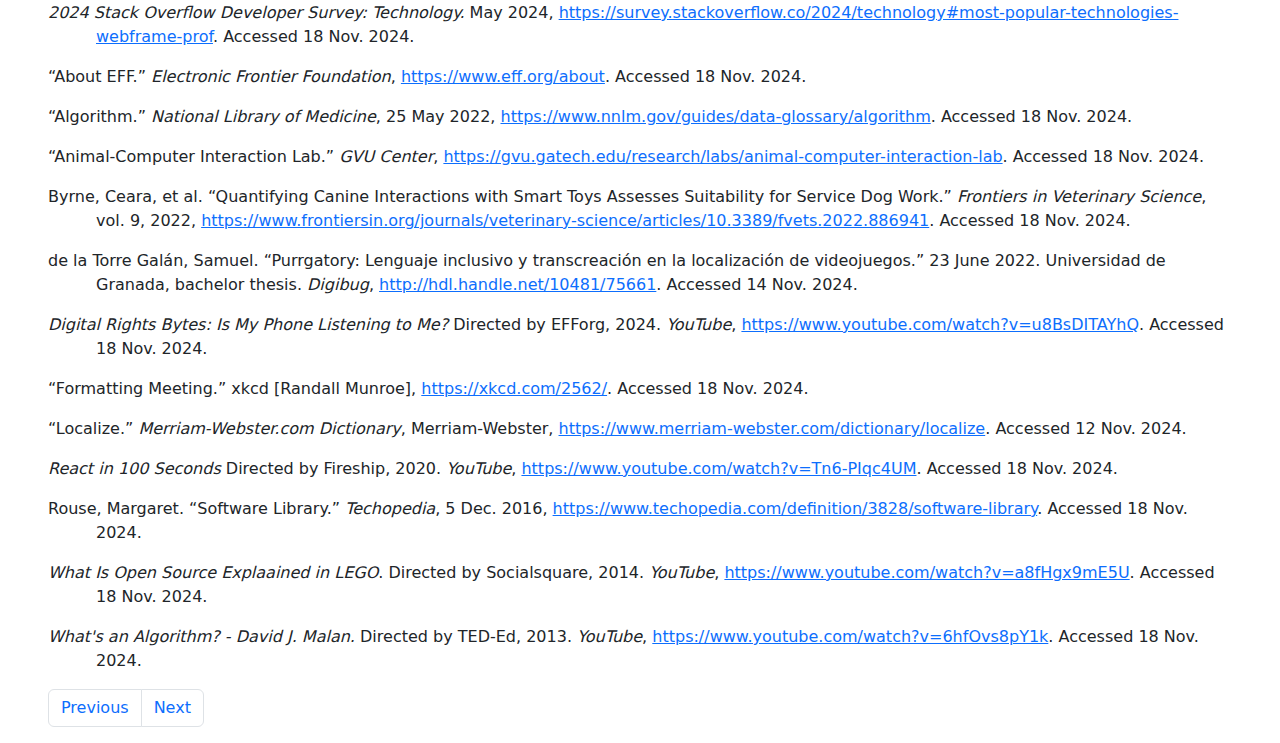
==== commit f395cb25: "Rename anika.html to Natural Language Processing" ====
--- a/accessible-interfaces.html
+++ b/accessible-interfaces.html
@@ -27,7 +27,7 @@
       <div class="collapse navbar-collapse" id="navbarNav">
         <ul class="navbar-nav">
           <li class="nav-item">
-            <a class="nav-link" href="anika.html">Anika G</a>
+            <a class="nav-link" href="natural-language-processing.html">Natural Language Processing</a>
           </li>
           <li class="nav-item active">
             <a class="nav-link" href="accessible-interfaces.html">Accessible Interfaces</a>
@@ -340,7 +340,7 @@
     <!-- Begin next/previous navigation -->
     <nav class="mx-auto">
       <ul class="pagination">
-        <li class="page-item"><a class="page-link" href="anika.html">Previous</a></li>
+        <li class="page-item"><a class="page-link" href="natural-language-processing.html">Previous</a></li>
         <li class="page-item"><a class="page-link" href="ethan.html">Next</a></li>
       </ul>
     </nav>
@@ -354,4 +354,4 @@
 
 </body>
 
-</html>
+</html>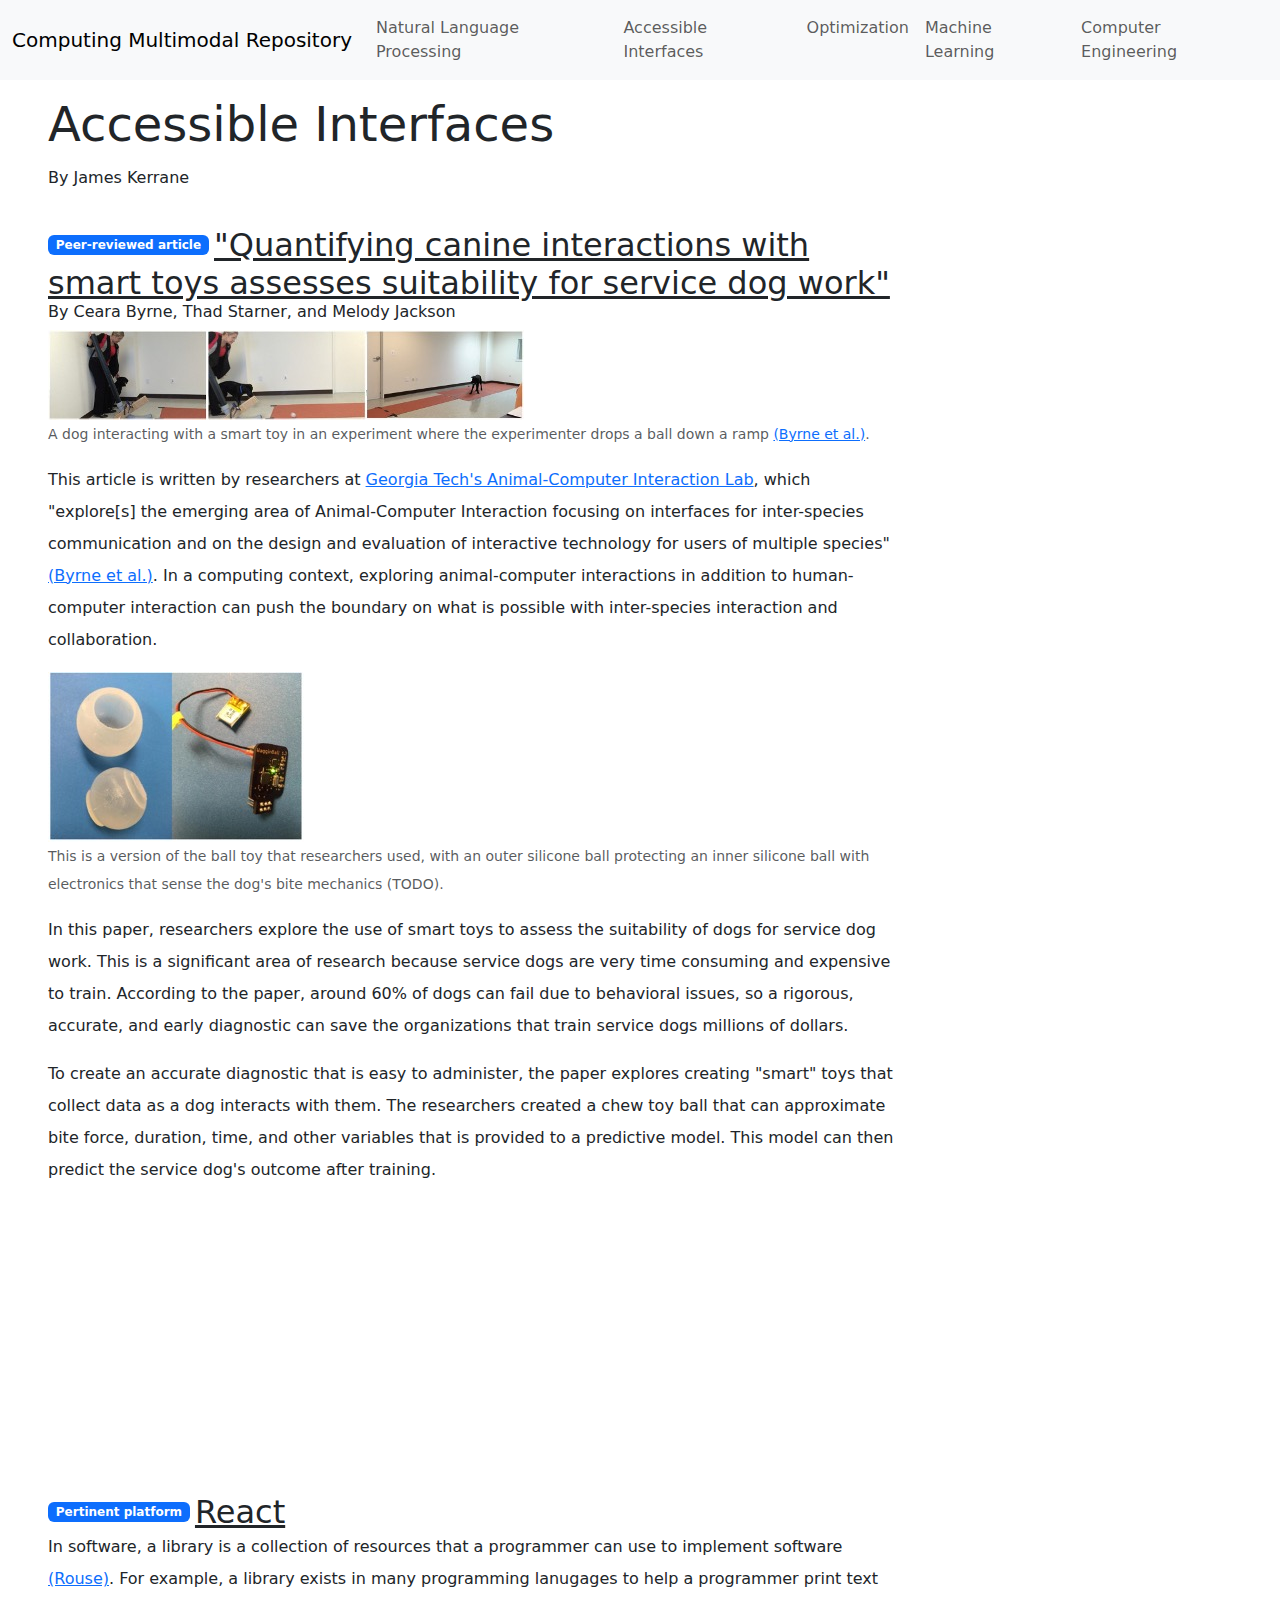
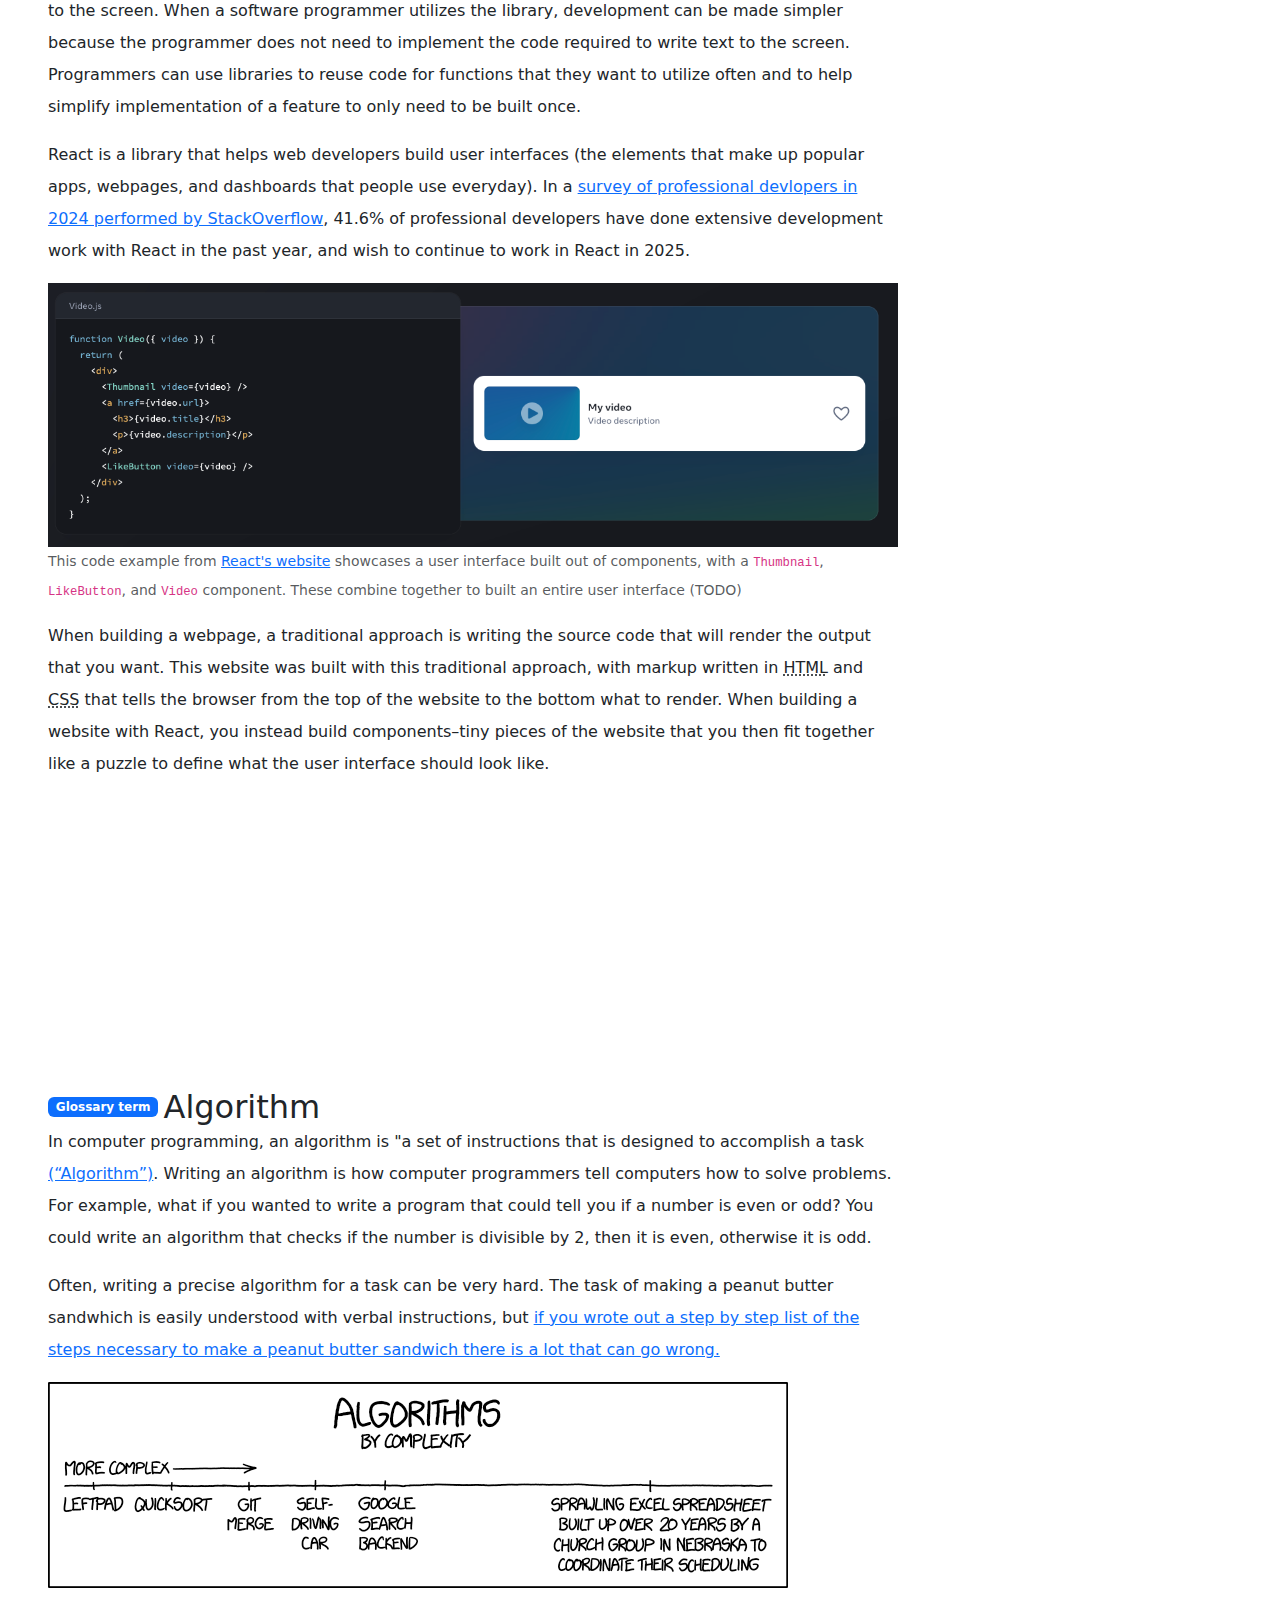
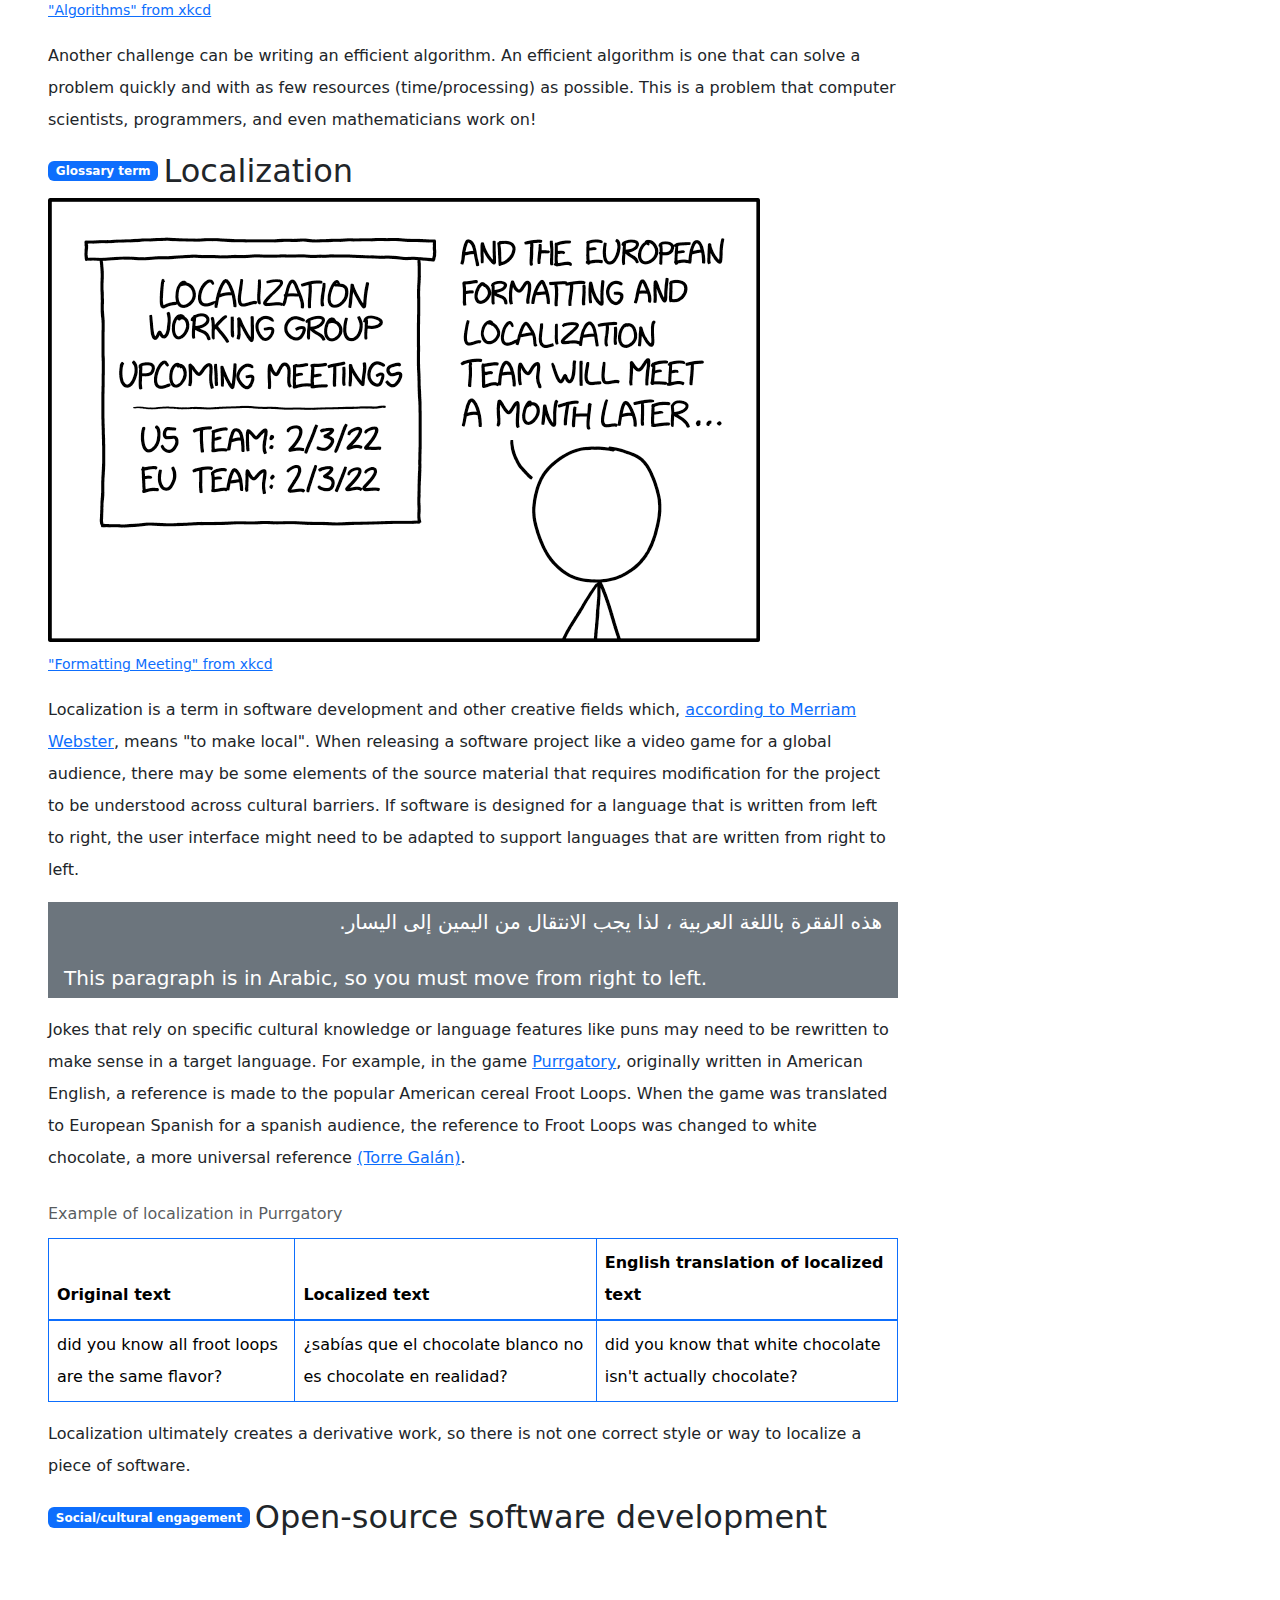
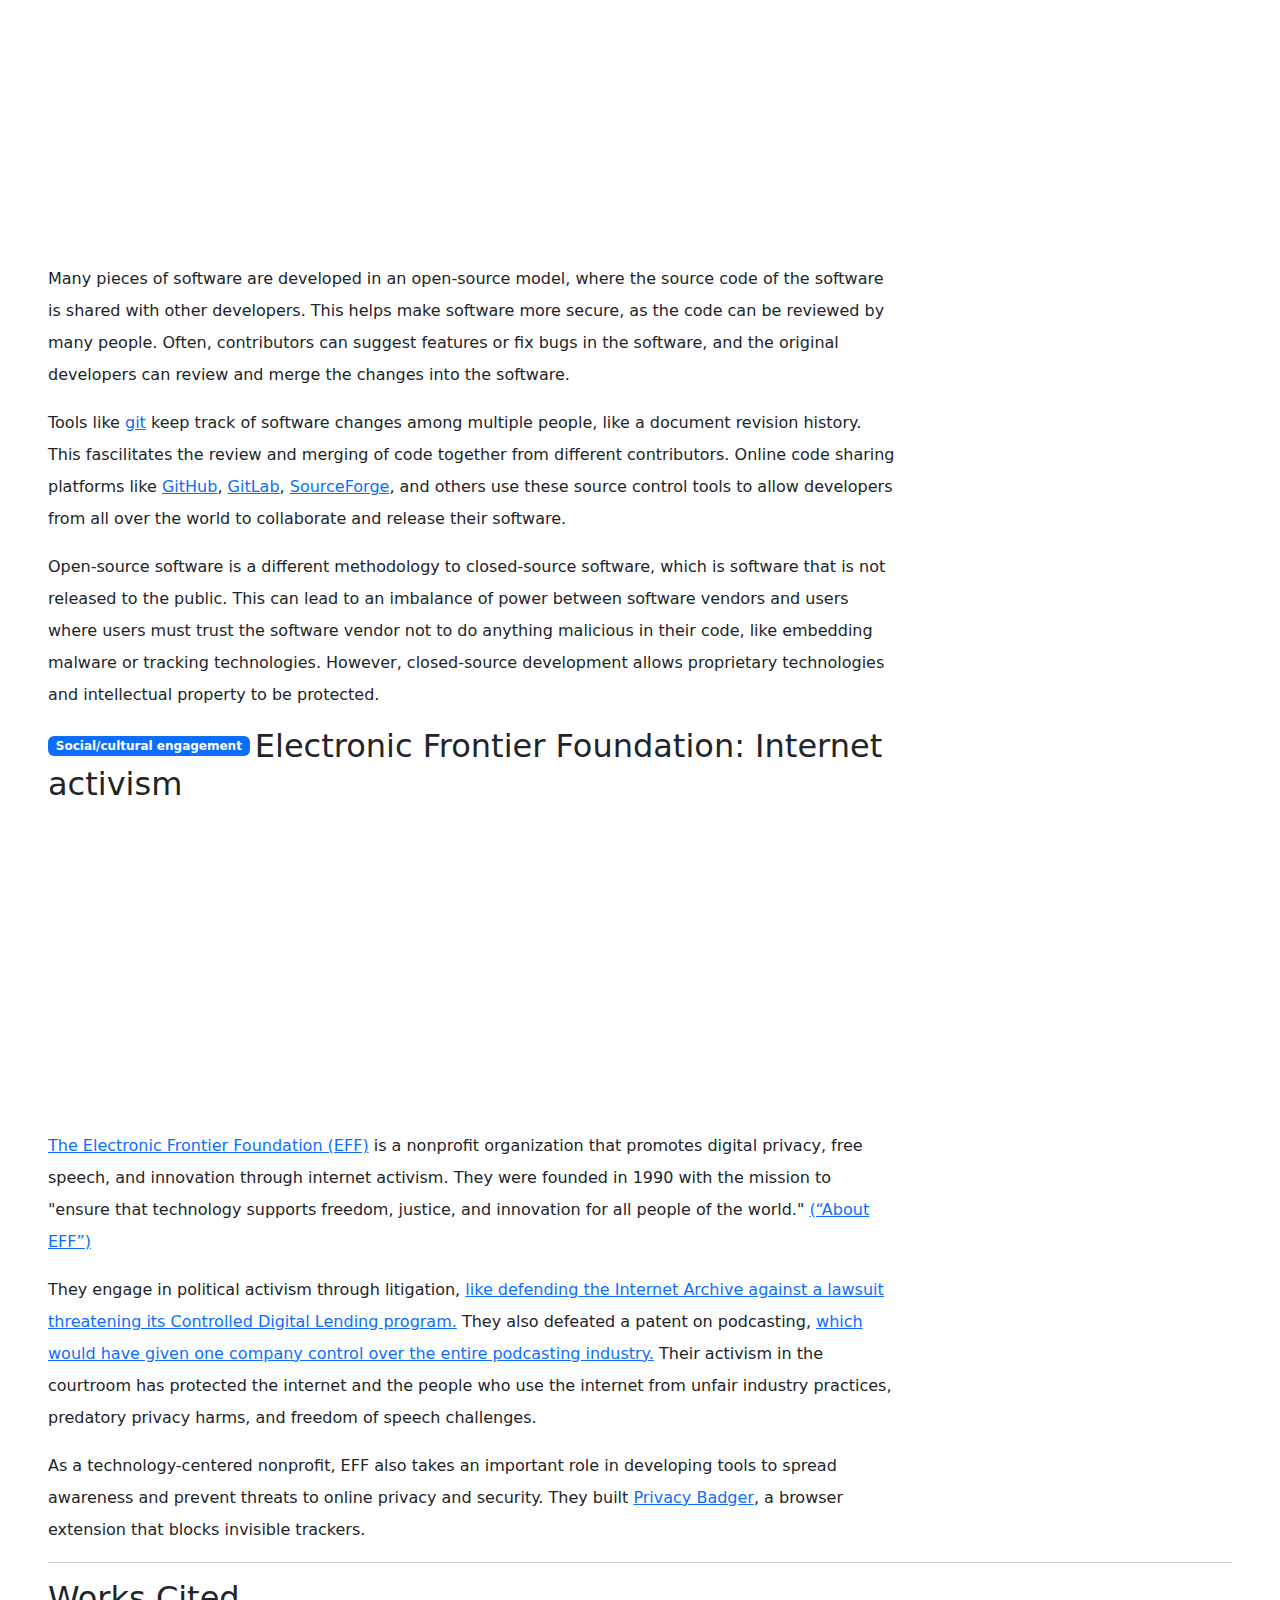
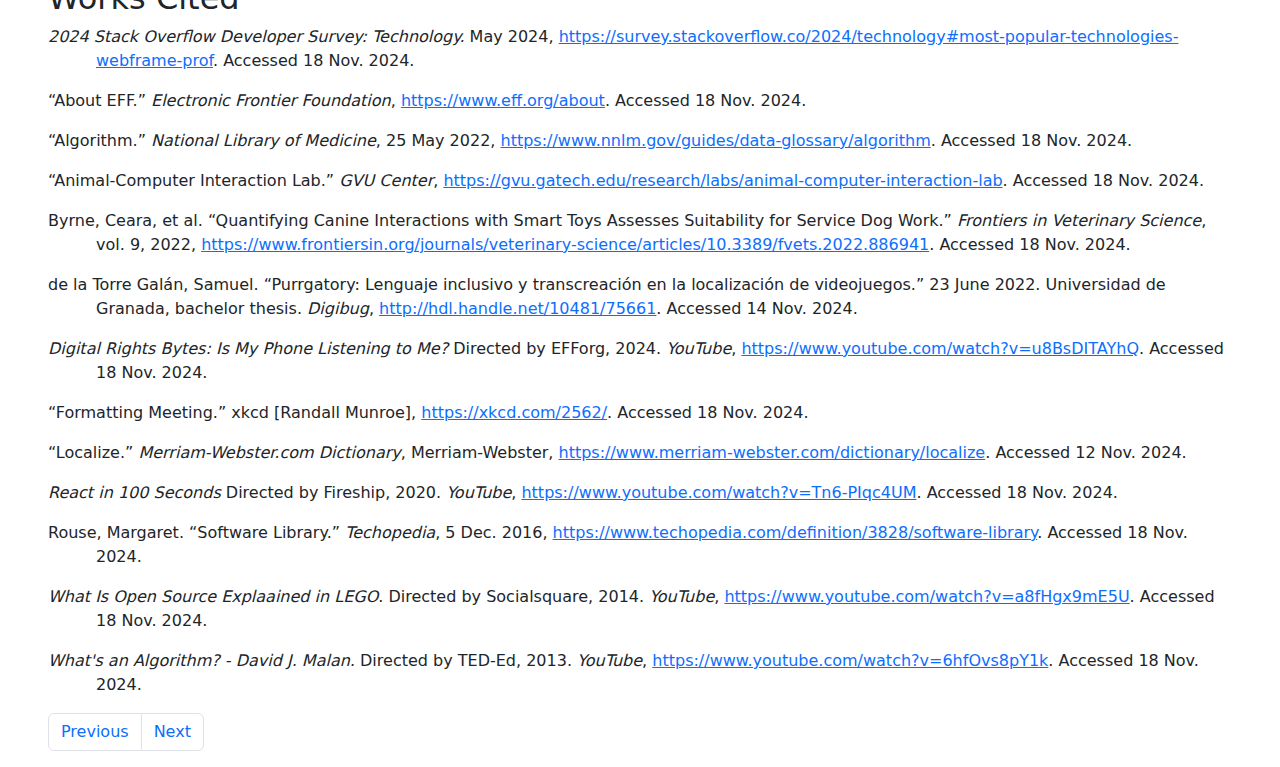
==== commit 98ff3a0a: "Rename justin.html to computer-engineering.html" ====
--- a/accessible-interfaces.html
+++ b/accessible-interfaces.html
@@ -39,7 +39,7 @@
             <a class="nav-link" href="siri.html">Machine Learning</a>
           </li>
           <li class="nav-item">
-            <a class="nav-link" href="justin.html">Justin</a>
+            <a class="nav-link" href="computer-engineering.html">Computer Engineering</a>
           </li>
         </ul>
       </div>
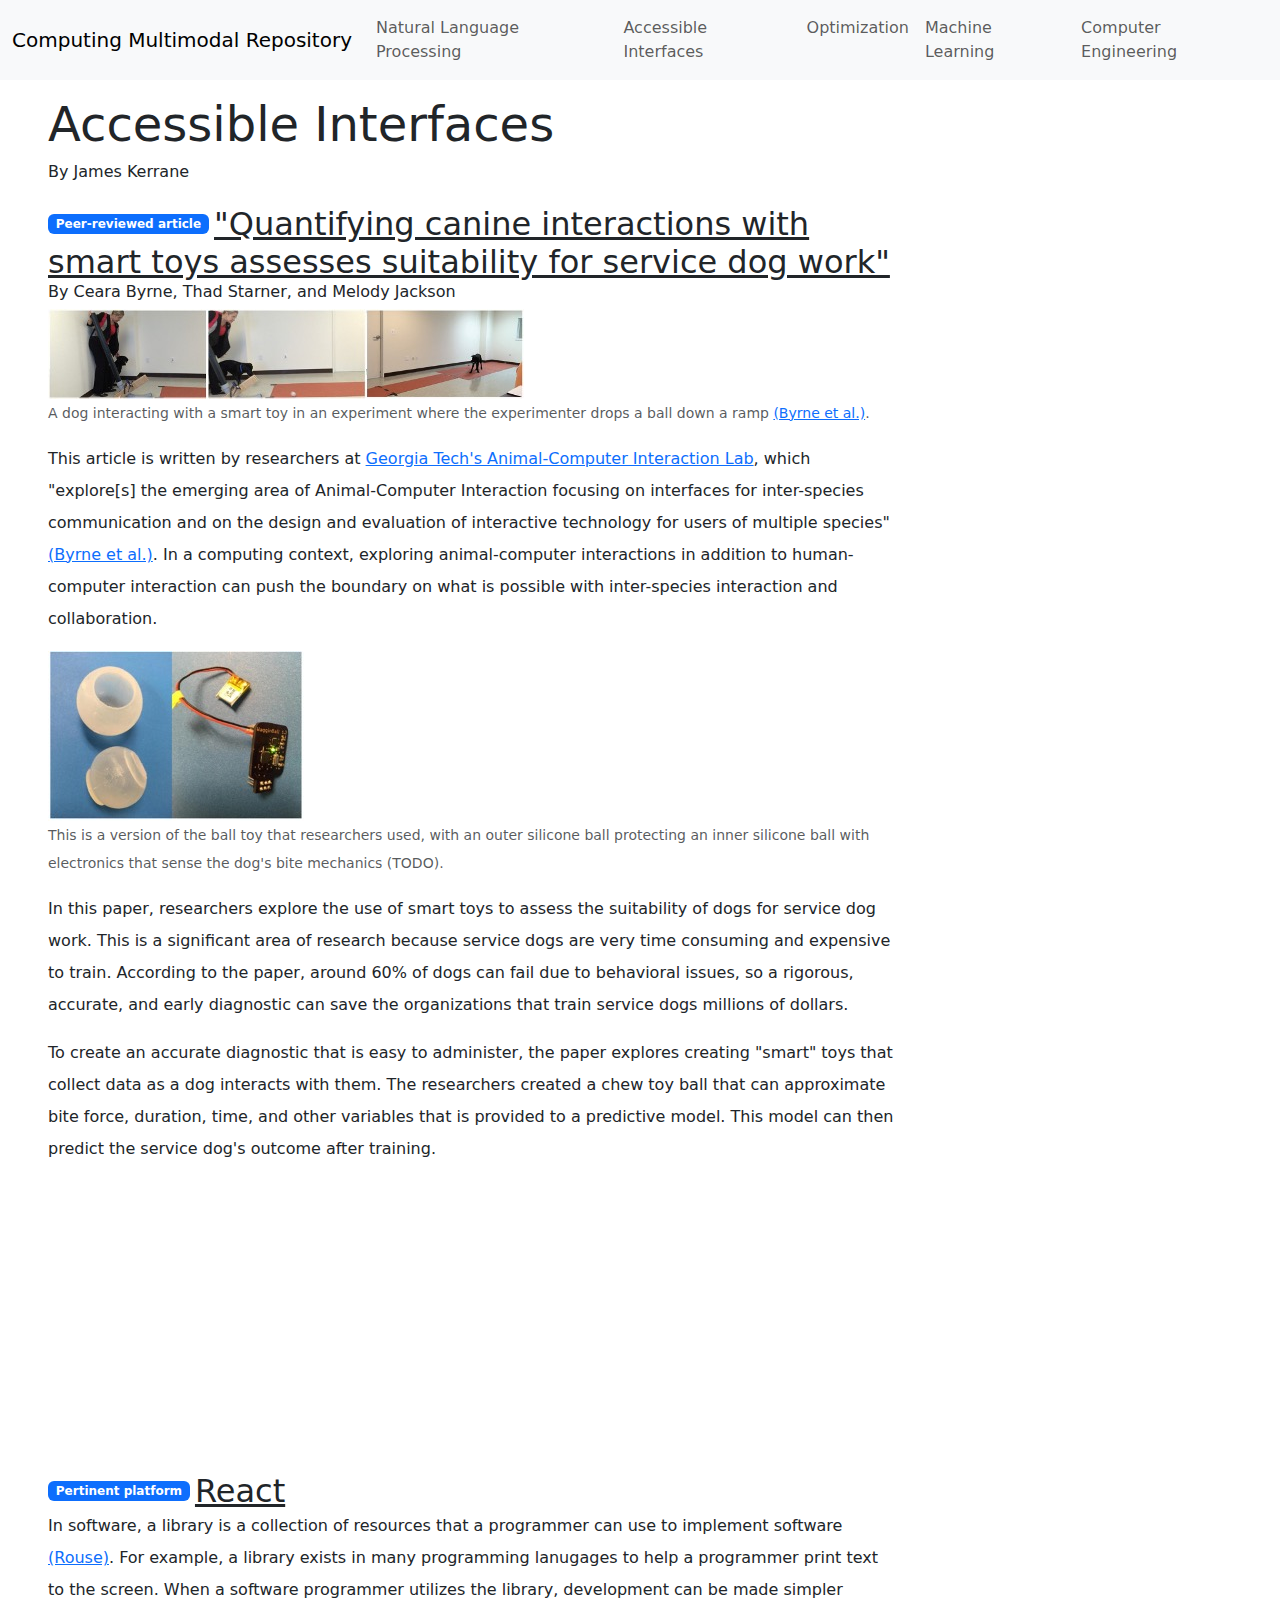
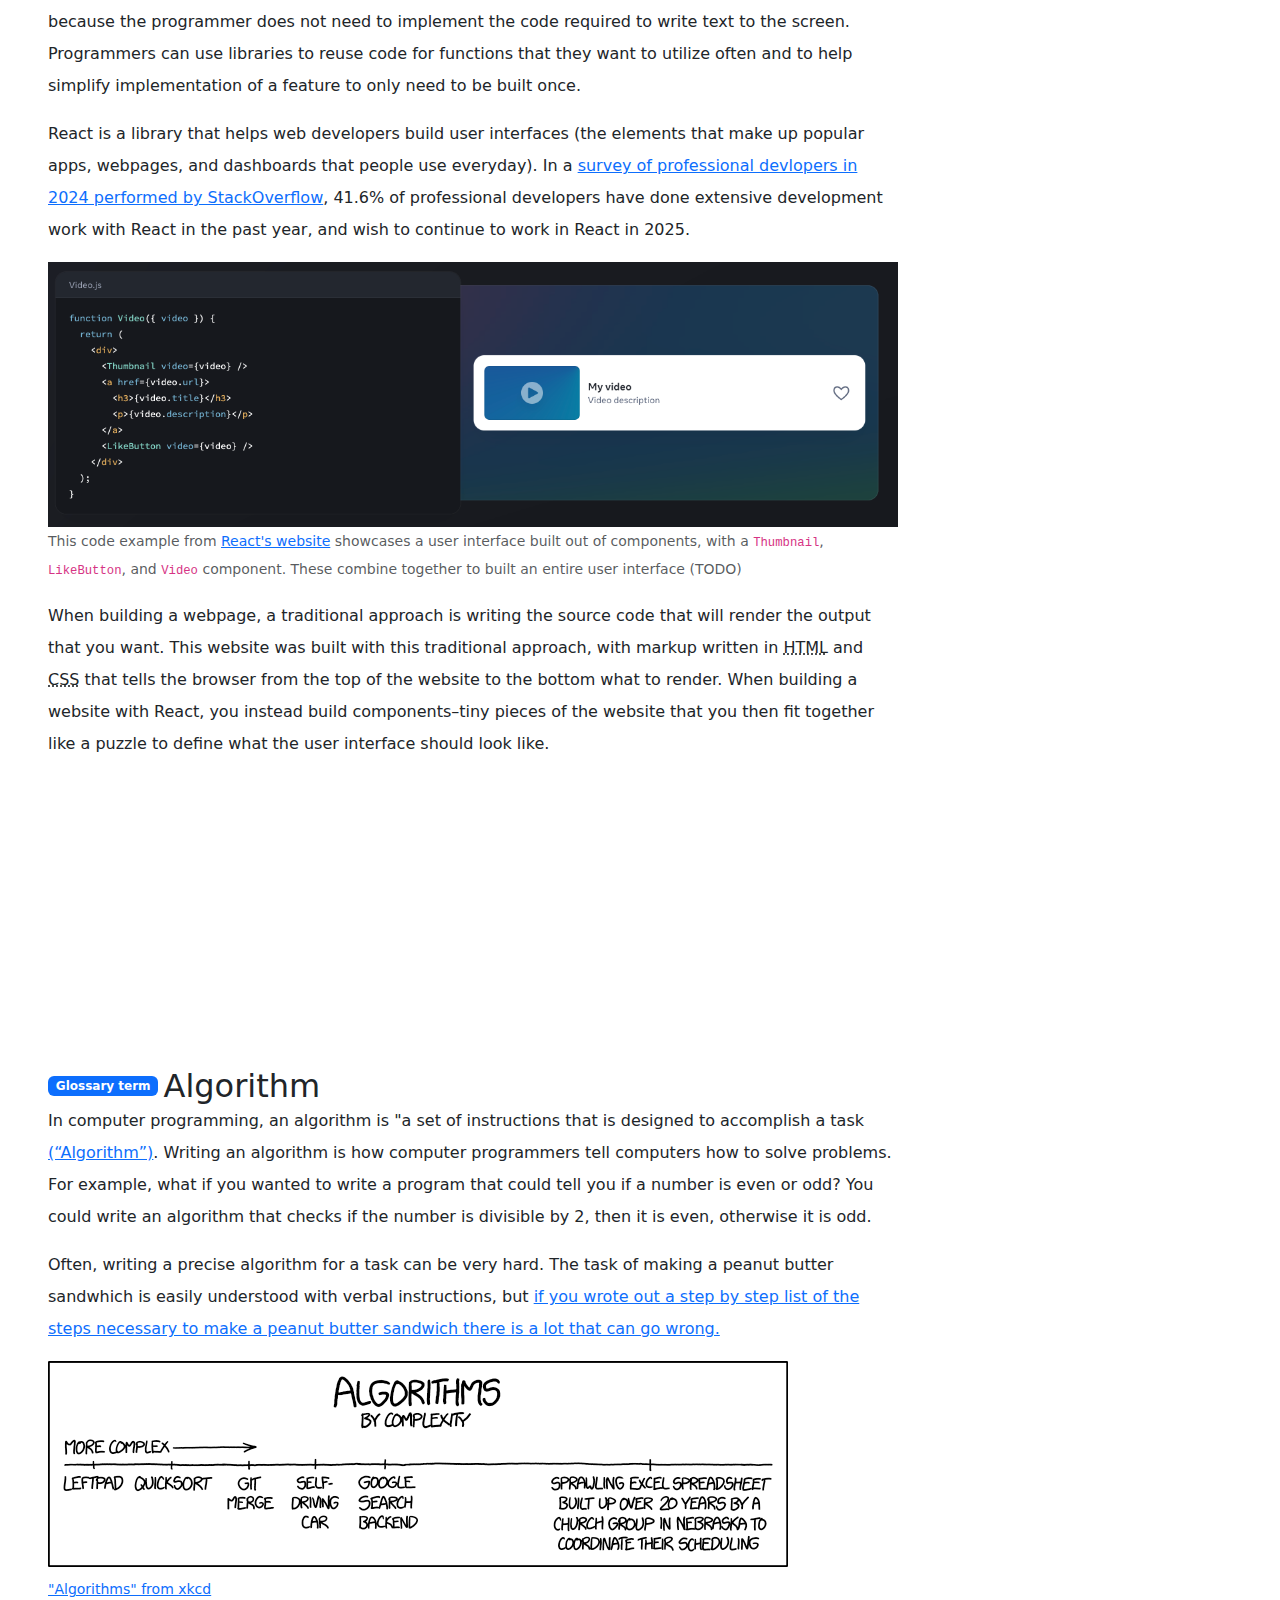
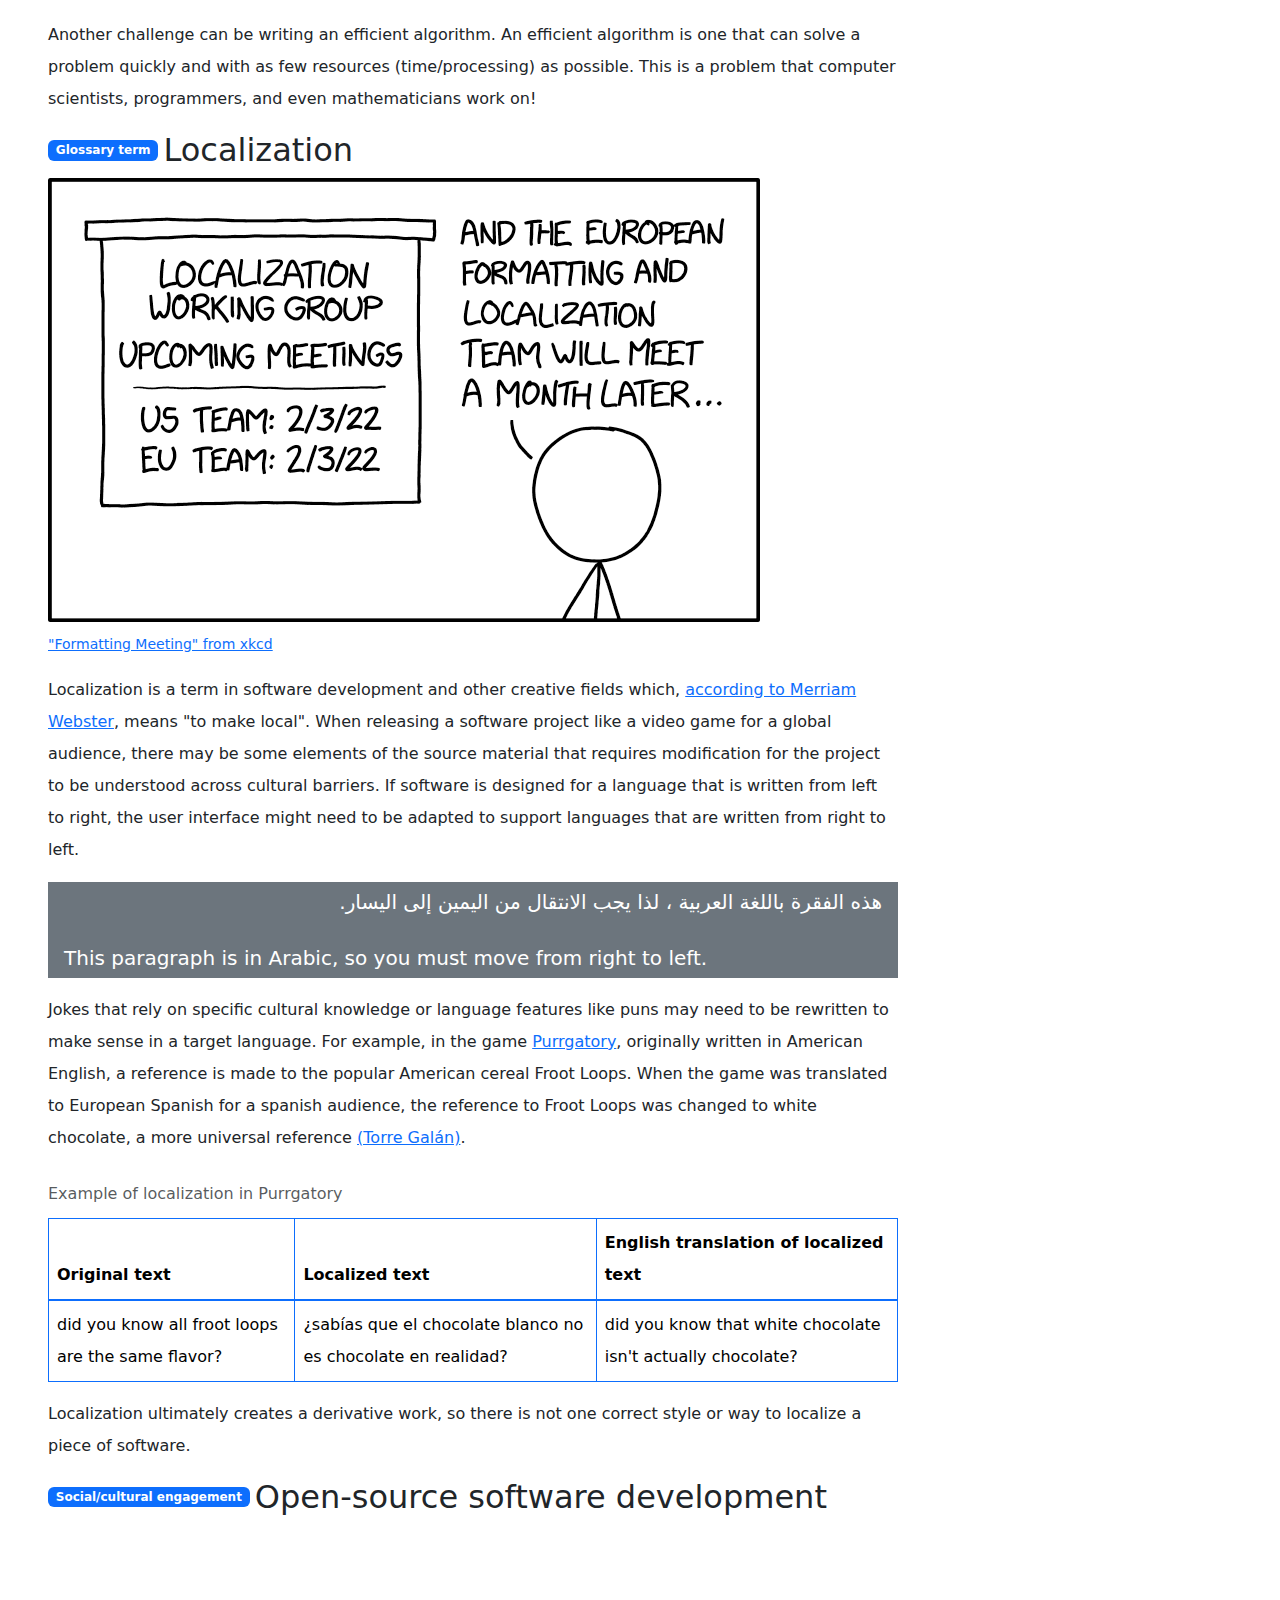
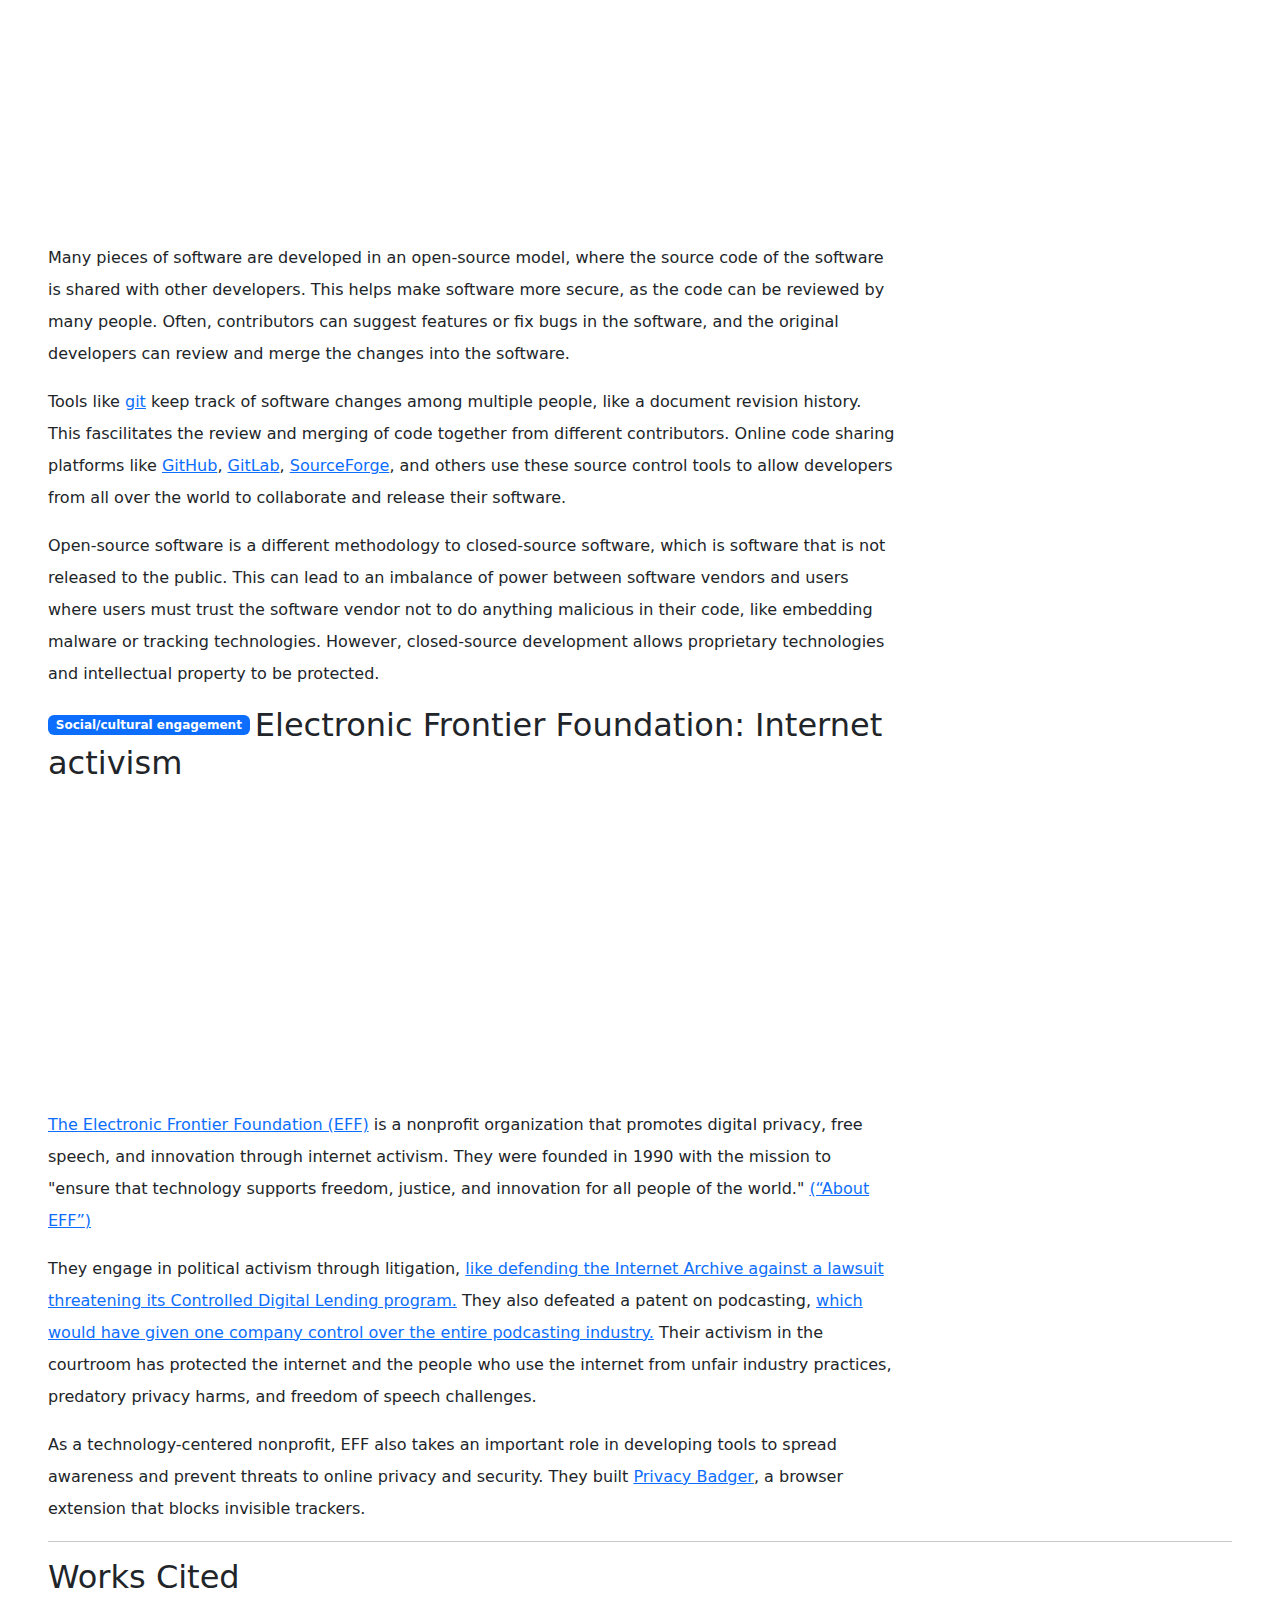
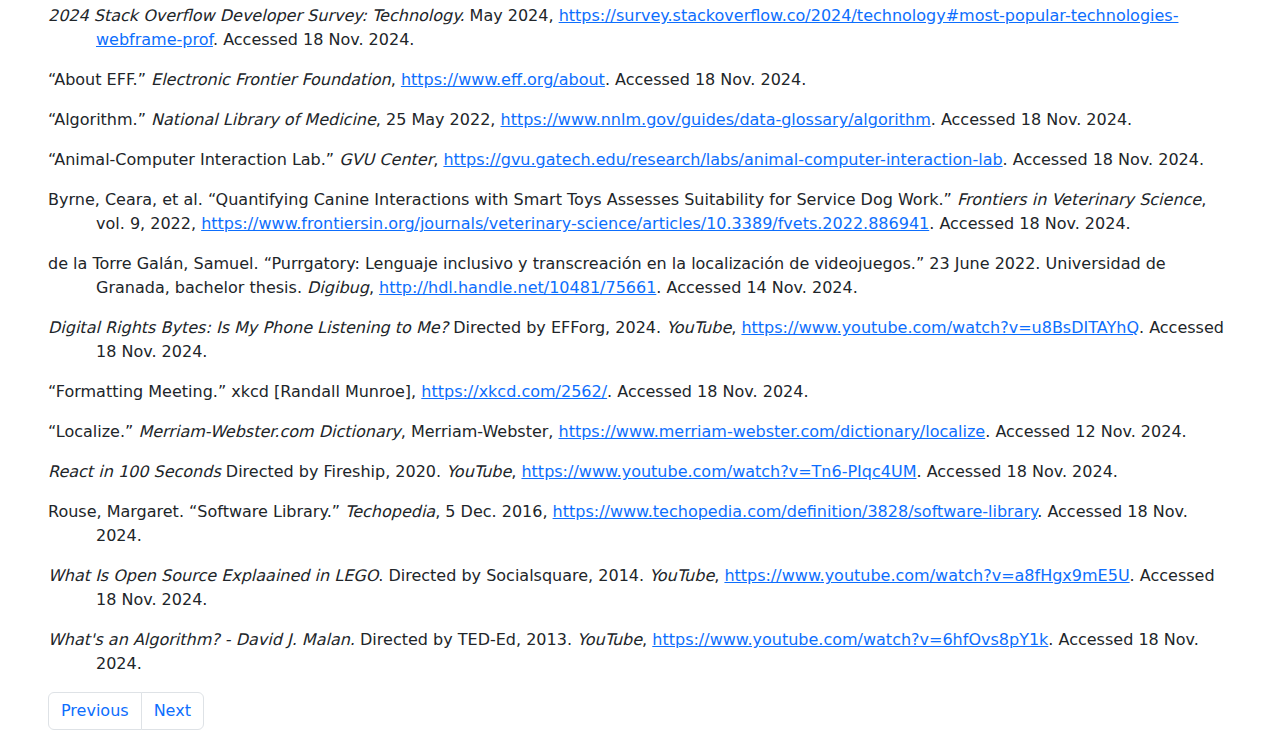
==== commit 34c30ef9: "Remove unnecessary stylesheets, update styling" ====
--- a/accessible-interfaces.html
+++ b/accessible-interfaces.html
@@ -33,10 +33,10 @@
             <a class="nav-link" href="accessible-interfaces.html">Accessible Interfaces</a>
           </li>
           <li class="nav-item">
-            <a class="nav-link" href="ethan.html">Optimization</a>
+            <a class="nav-link" href="optimization.html">Optimization</a>
           </li>
           <li class="nav-item">
-            <a class="nav-link" href="siri.html">Machine Learning</a>
+            <a class="nav-link" href="machine-learning.html">Machine Learning</a>
           </li>
           <li class="nav-item">
             <a class="nav-link" href="computer-engineering.html">Computer Engineering</a>
@@ -54,7 +54,7 @@
       <!-- Page introduction -->
       <div class="py-2 my-2">
         <h1 class="display-5">Accessible Interfaces</h1>
-        <p>By James Kerrane</p>
+        <p class="h6">By James Kerrane</p>
       </div>
 
       <!-- Page content -->
@@ -341,7 +341,7 @@
     <nav class="mx-auto">
       <ul class="pagination">
         <li class="page-item"><a class="page-link" href="natural-language-processing.html">Previous</a></li>
-        <li class="page-item"><a class="page-link" href="ethan.html">Next</a></li>
+        <li class="page-item"><a class="page-link" href="optimization.html">Next</a></li>
       </ul>
     </nav>
     <!-- End next/previous navigation -->
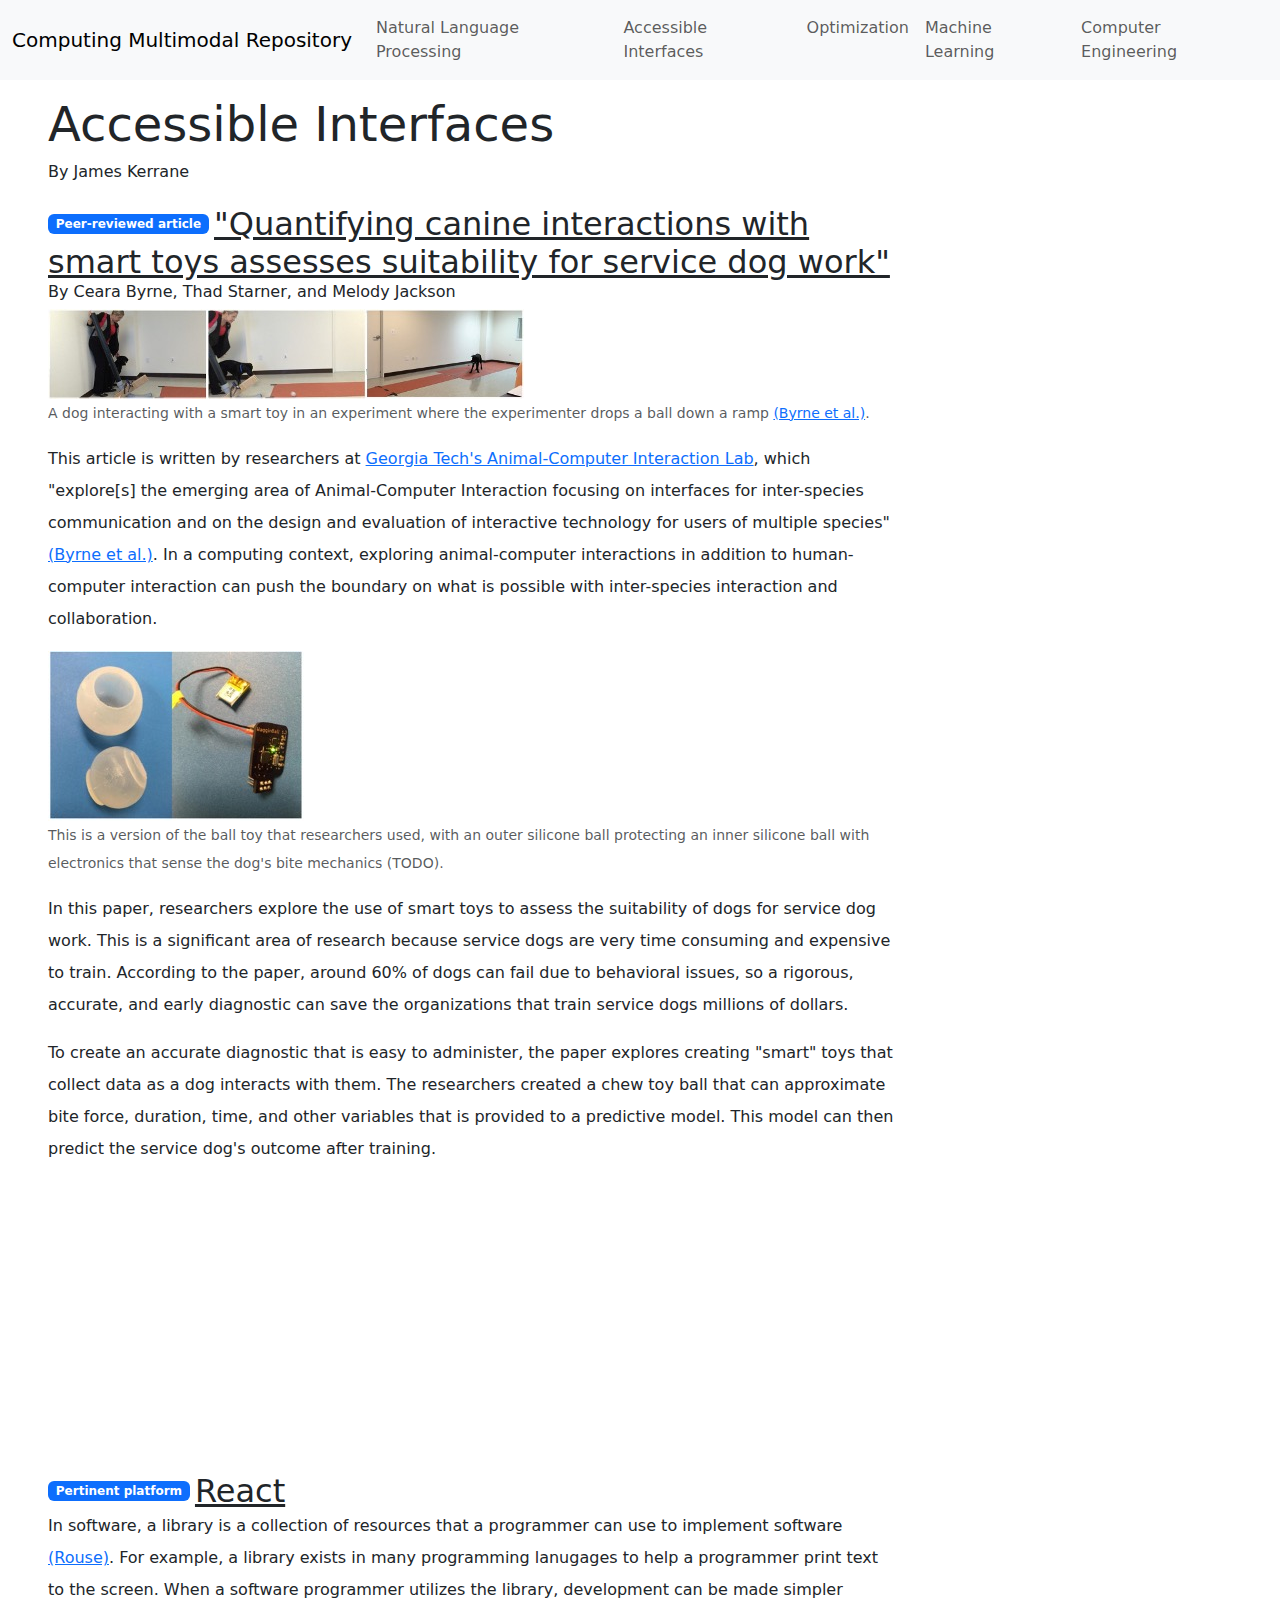
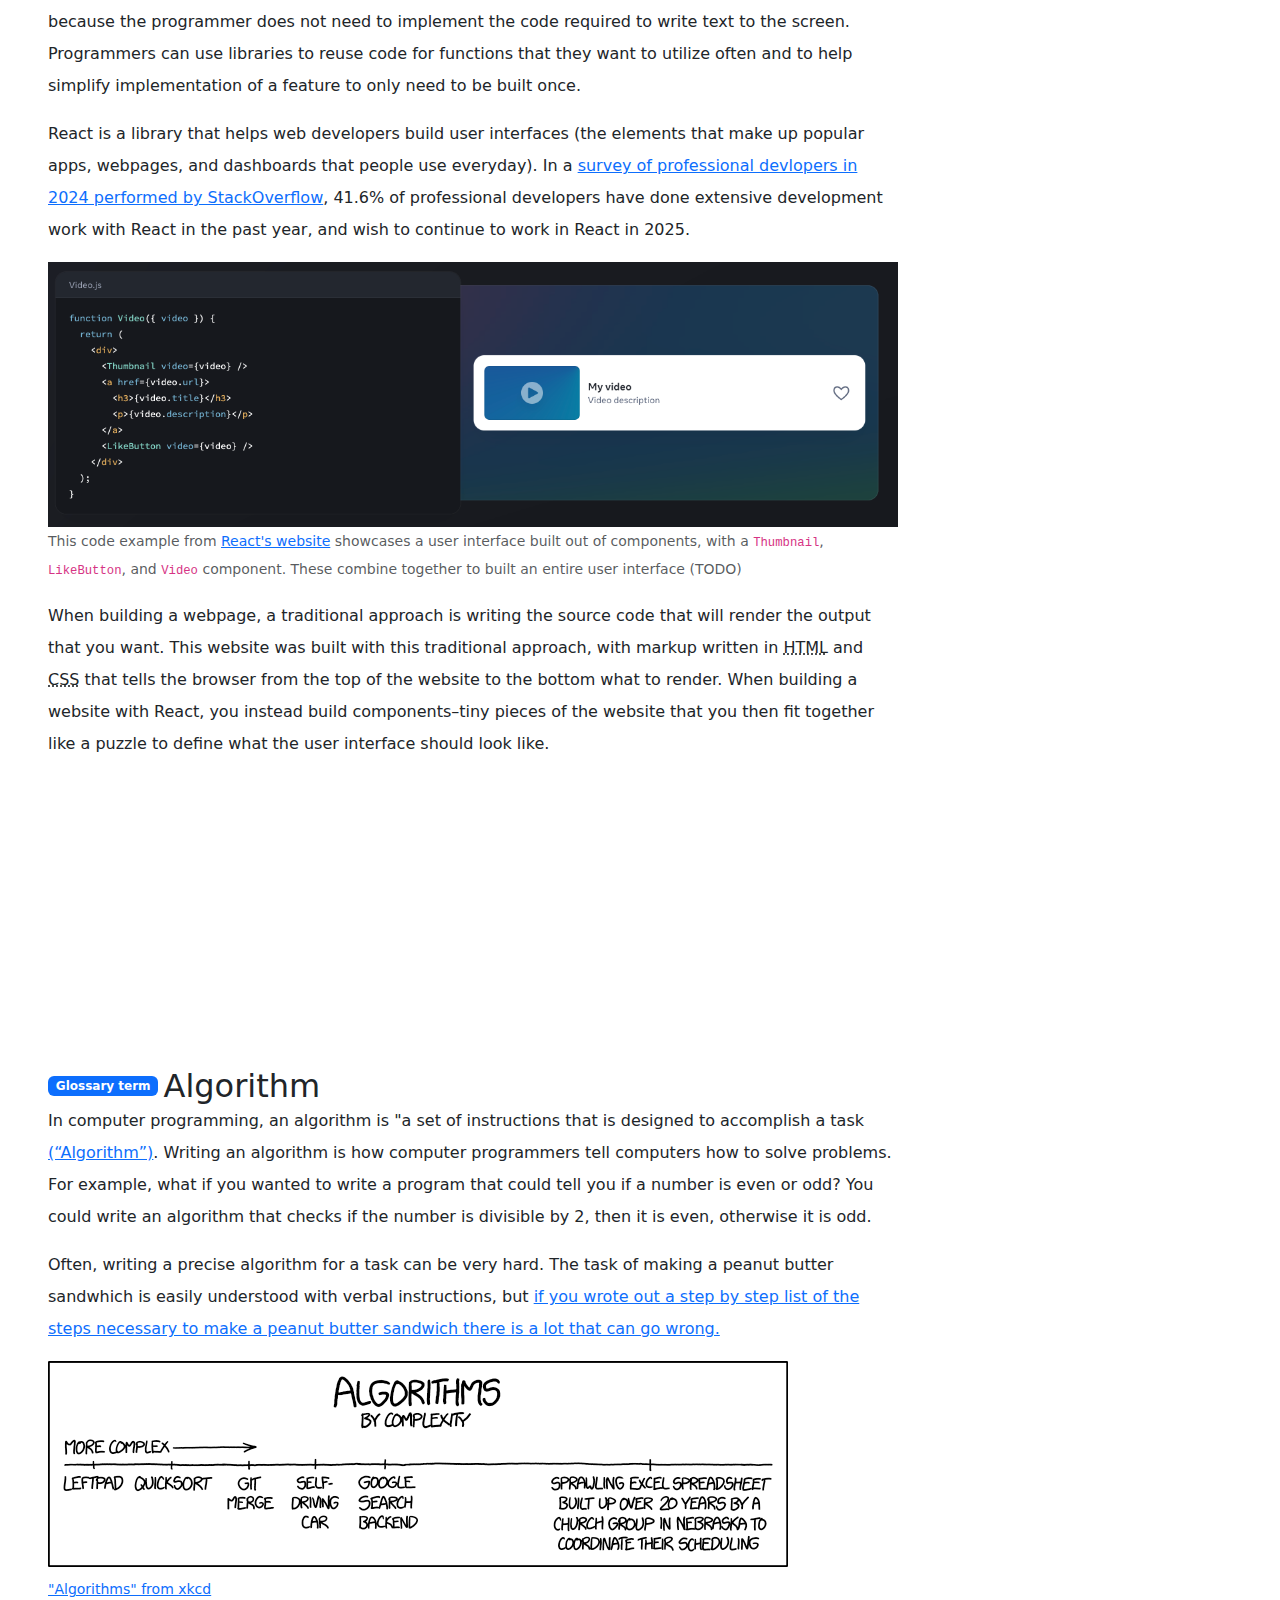
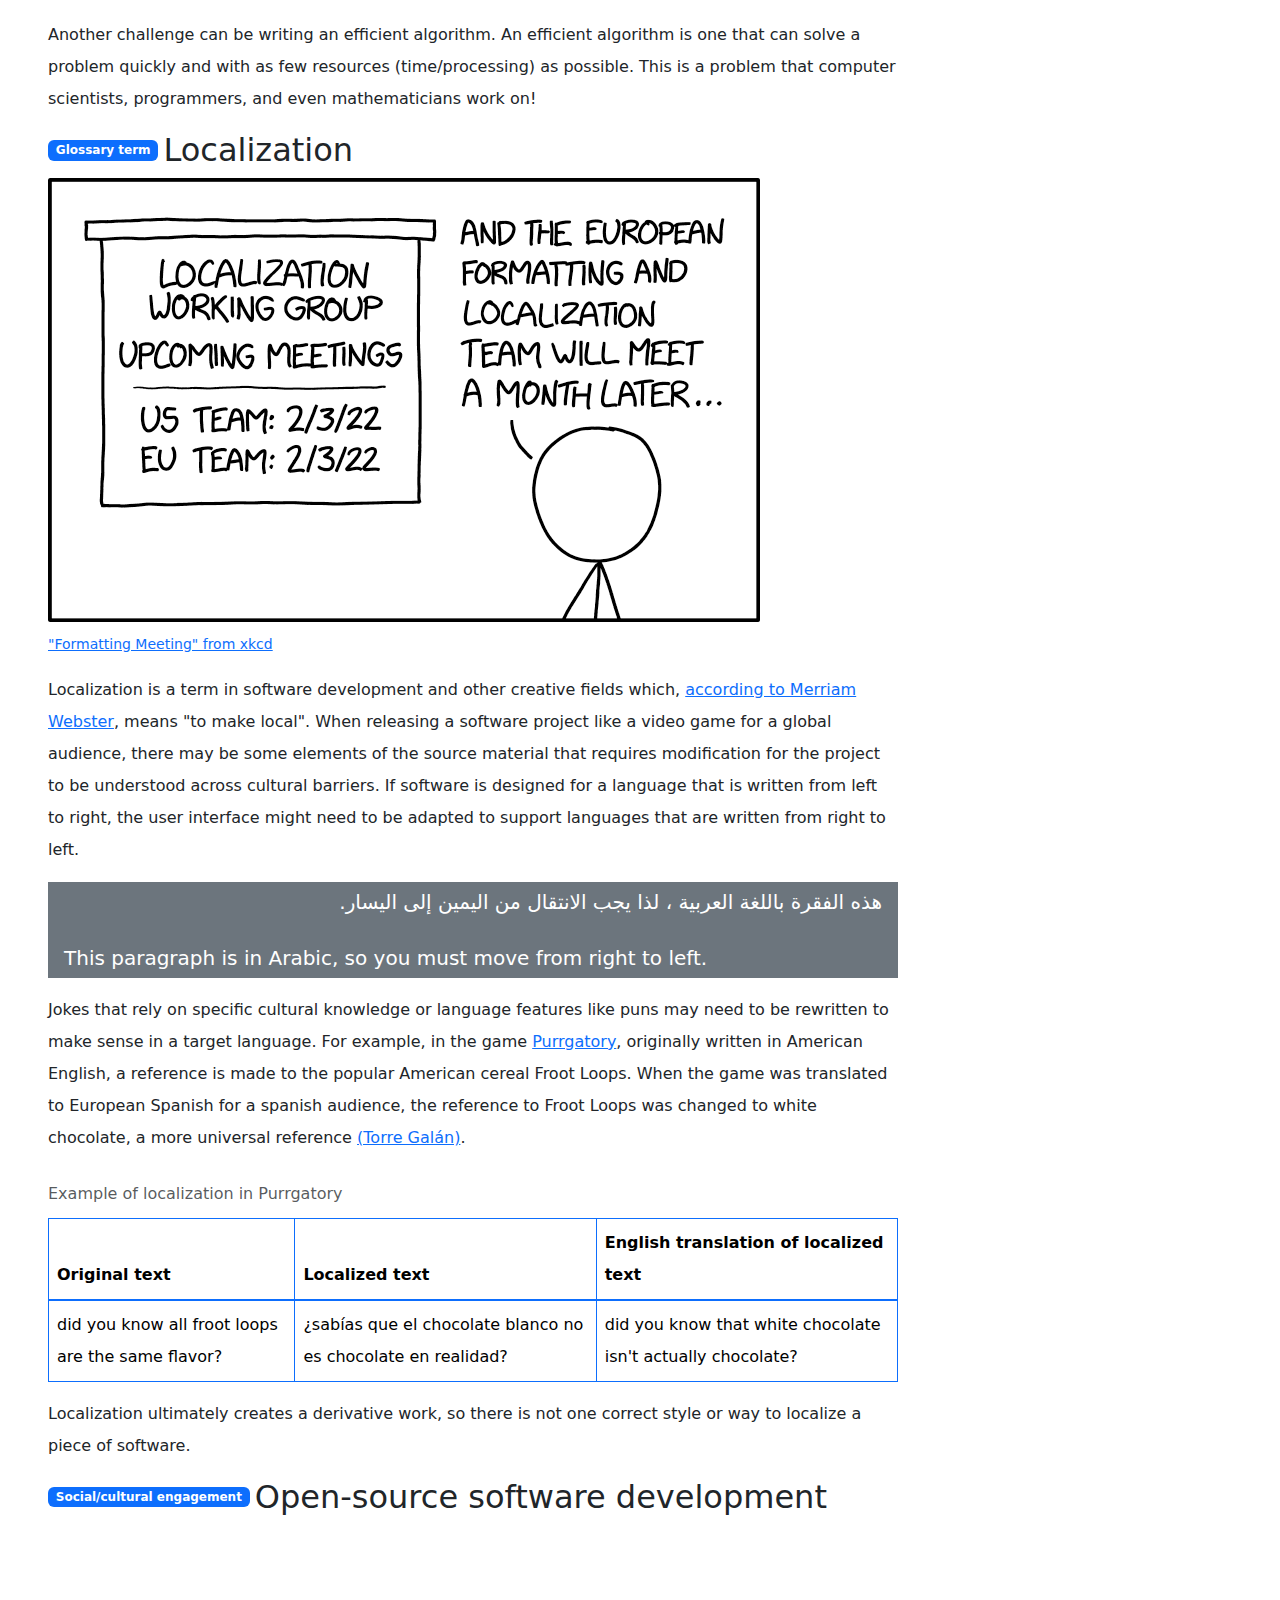
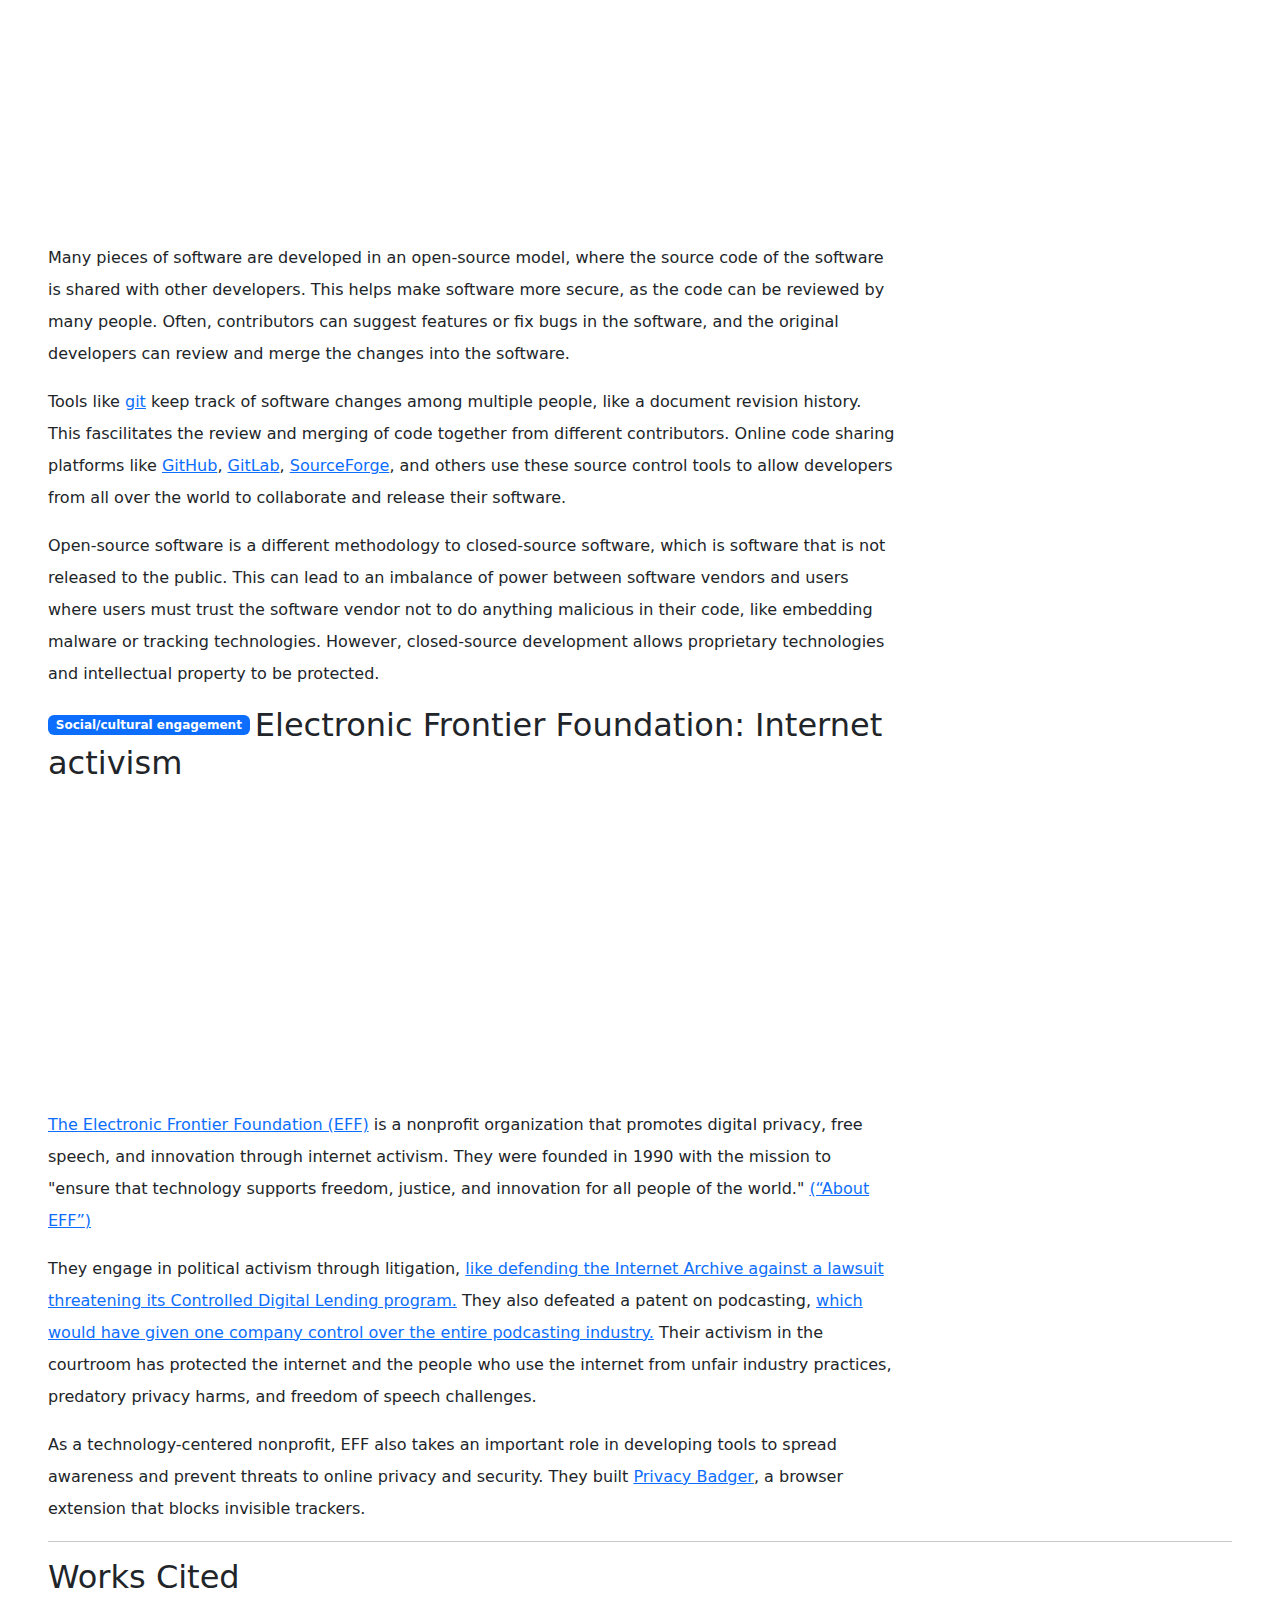
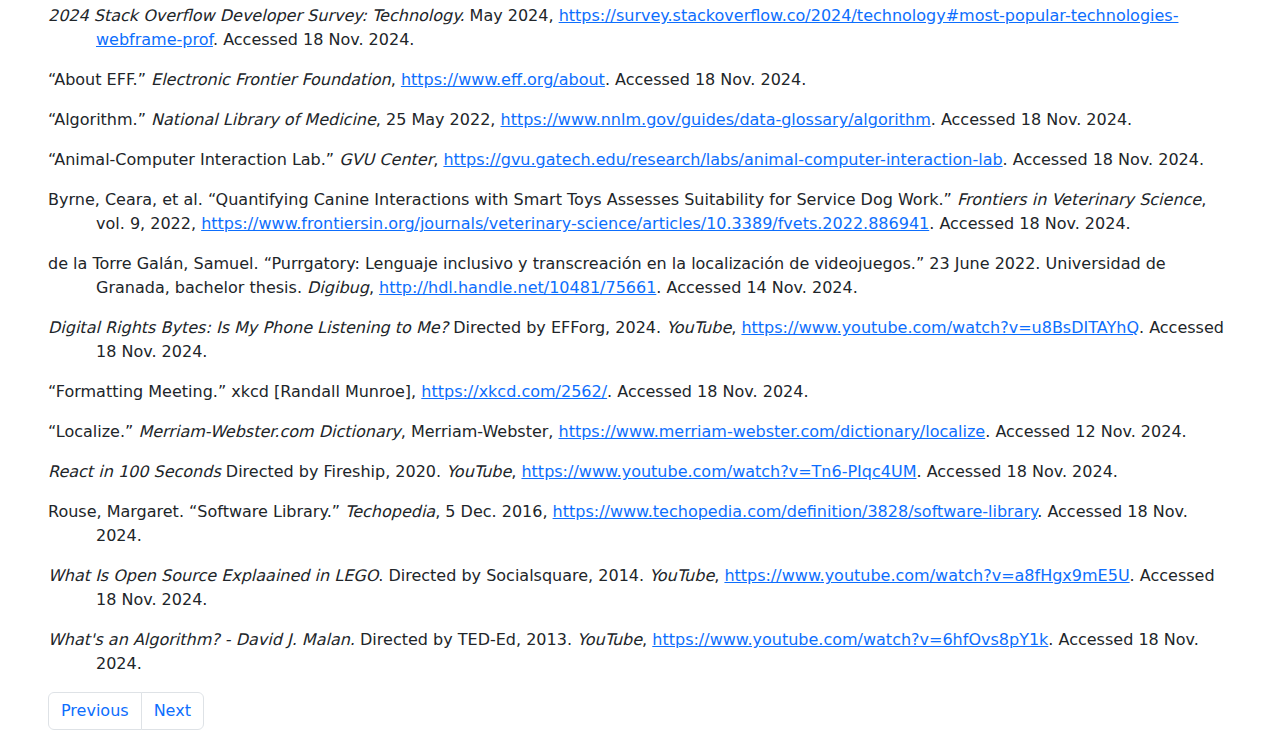
==== commit c4b35bc4: "Separate/unify styles" ====
--- a/accessible-interfaces.html
+++ b/accessible-interfaces.html
@@ -12,7 +12,10 @@
   <!-- Bootstrap -->
   <link href="https://cdn.jsdelivr.net/npm/bootstrap@5.3.3/dist/css/bootstrap.min.css" rel="stylesheet"
     integrity="sha384-QWTKZyjpPEjISv5WaRU9OFeRpok6YctnYmDr5pNlyT2bRjXh0JMhjY6hW+ALEwIH" crossorigin="anonymous">
-  <link rel="stylesheet" href="james.css">
+  
+  <!-- Custom styles -->
+  <link rel="stylesheet" href="styles.css">
+  <link rel="stylesheet" href="accessible-interfaces.css">
 </head>
 
 <body>
--- a/styles.css
+++ b/styles.css
@@ -0,0 +1,7 @@
+/* Global Stylesheet */
+
+/* Make the navbar sticky */
+.navbar {
+    position: sticky;
+    top: 0;
+}--- a/accessible-interfaces.css
+++ b/accessible-interfaces.css
@@ -0,0 +1,8 @@
+main, .content {
+    max-width: 850px;
+}
+
+.hanging-indent {
+    text-indent: -3em;
+    margin-left: 3em;
+}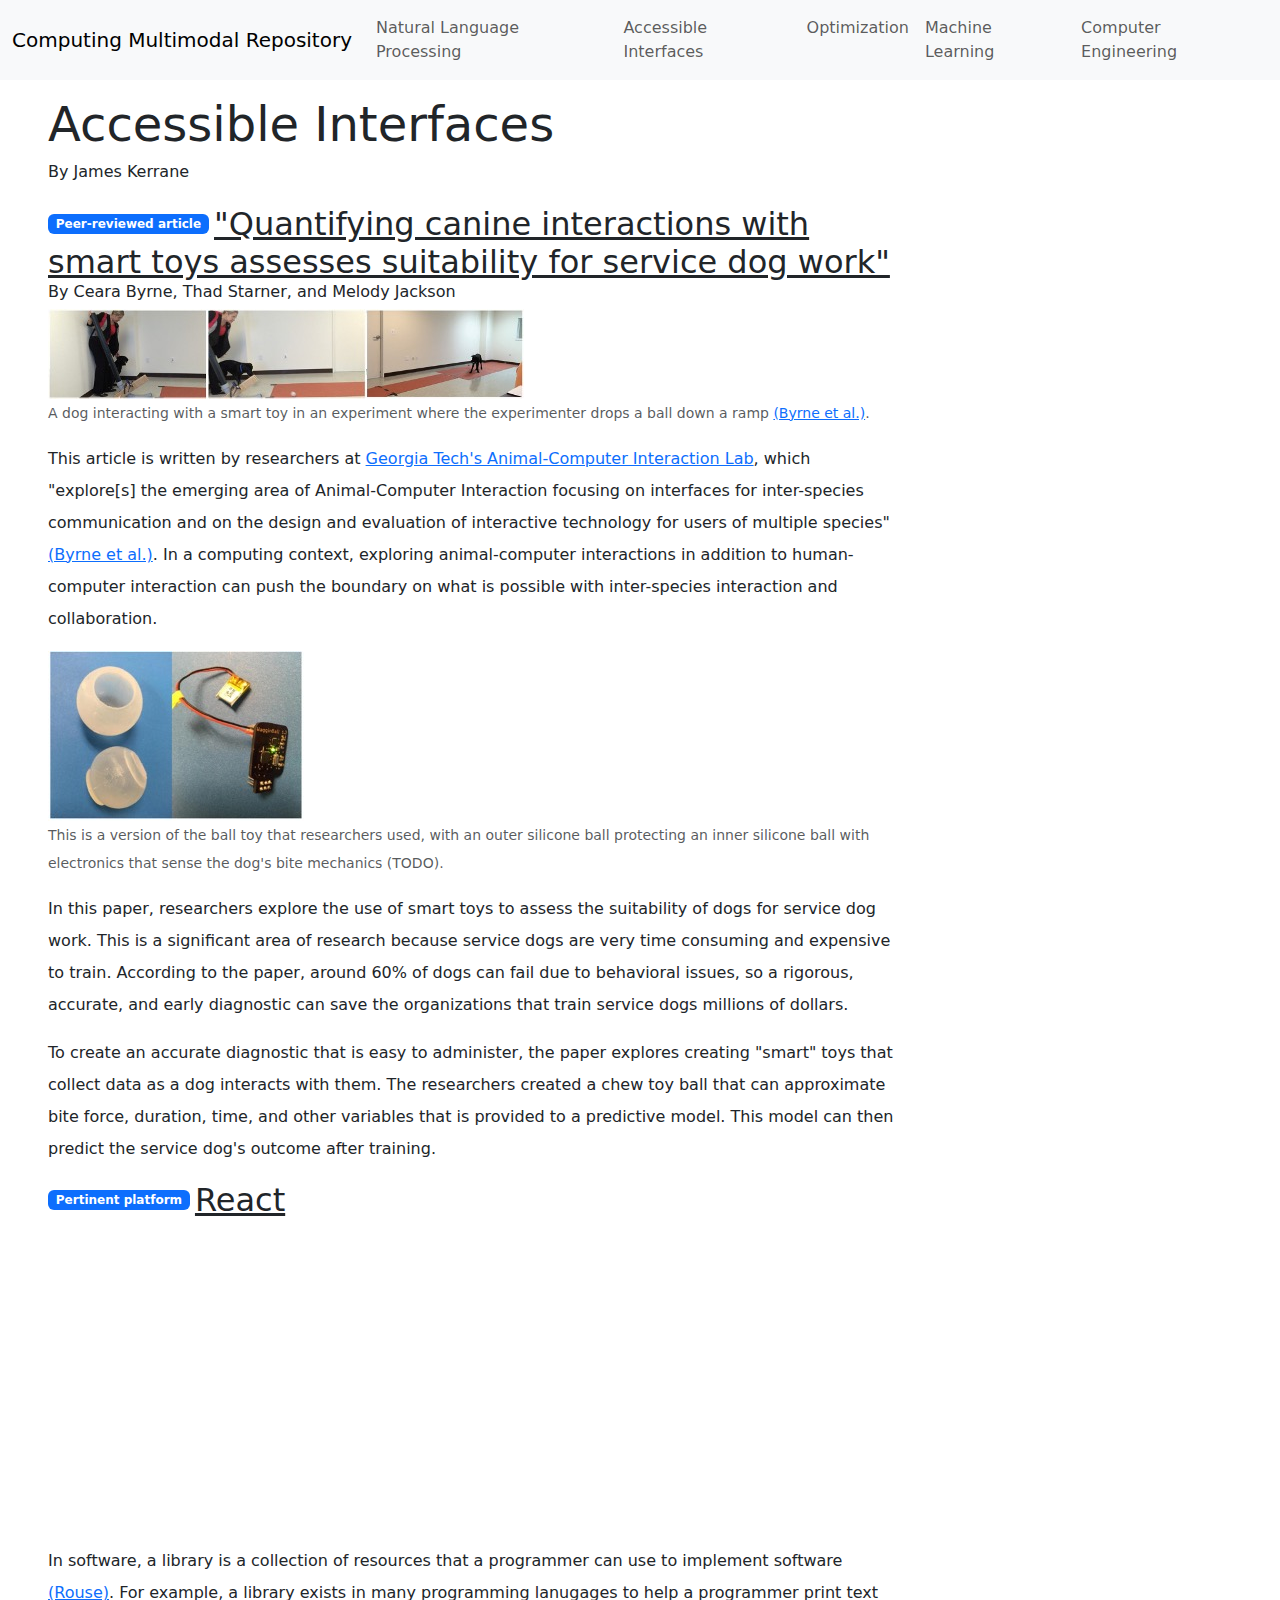
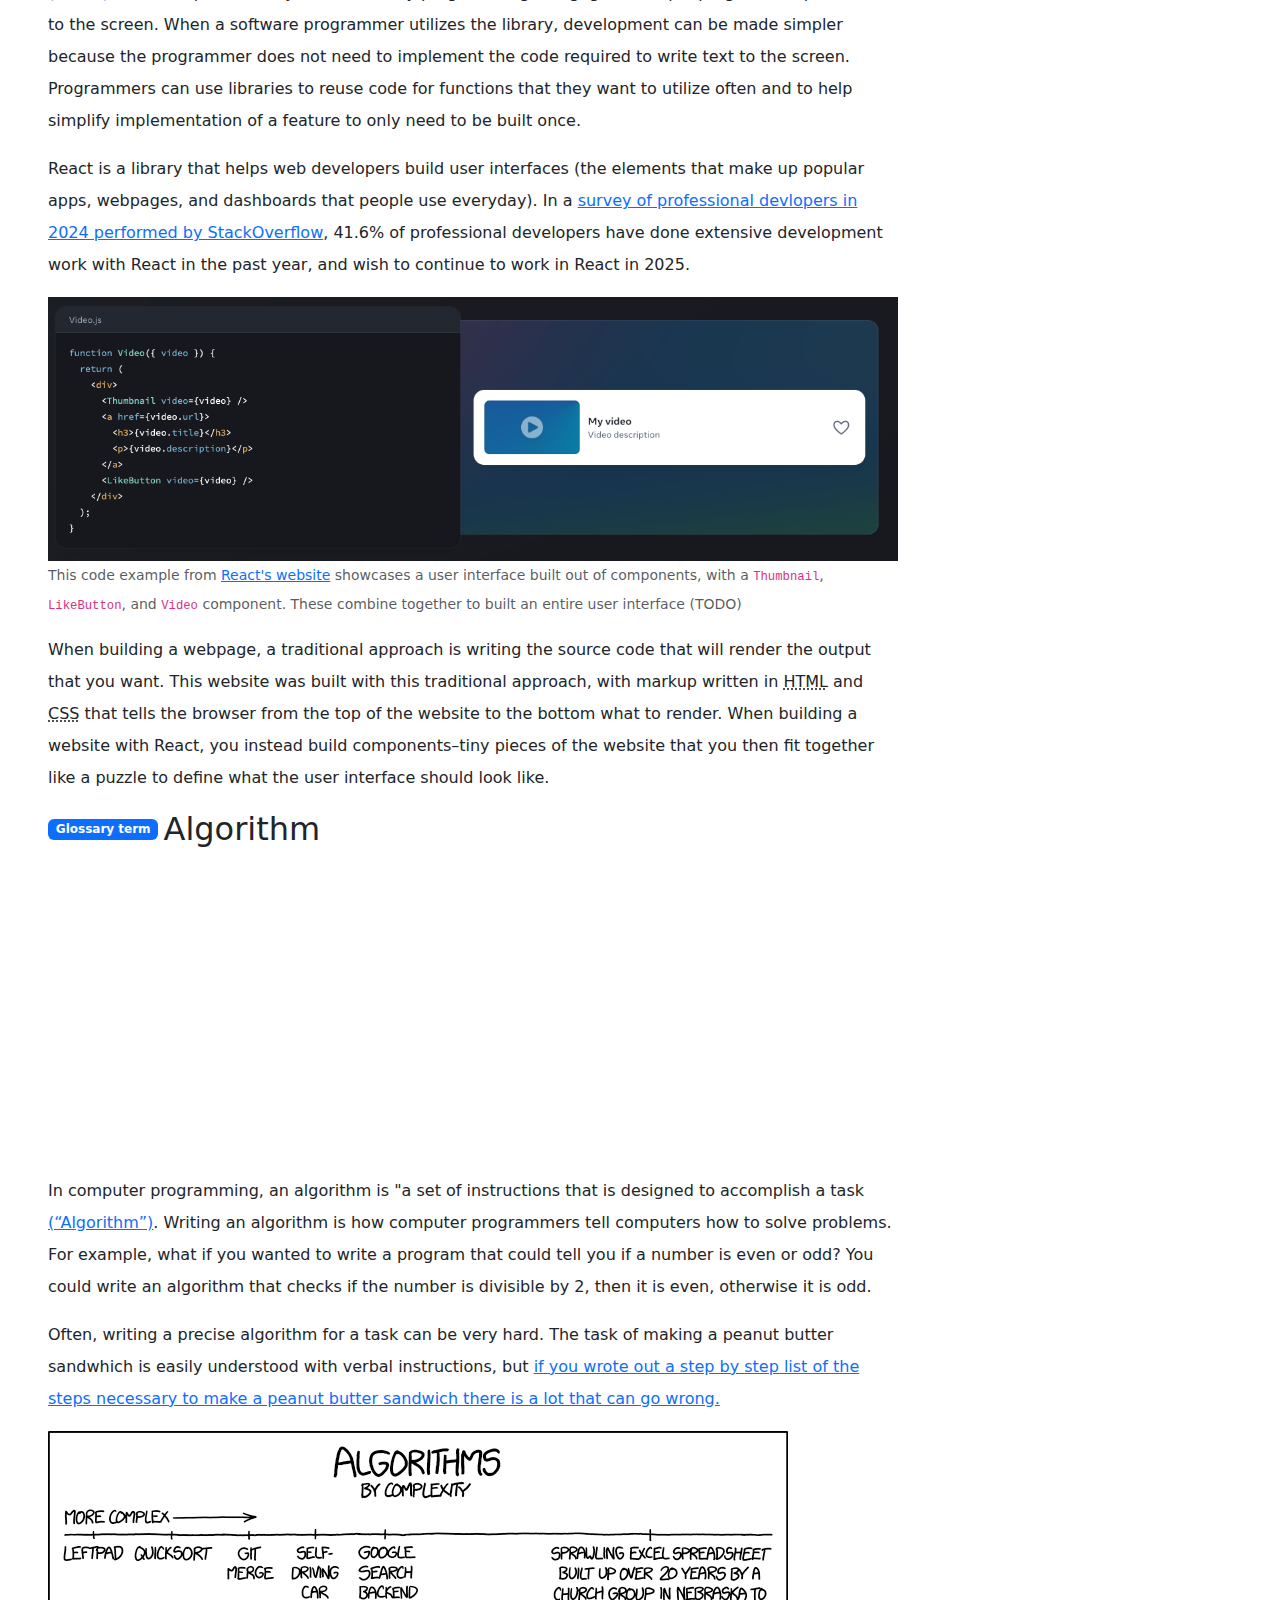
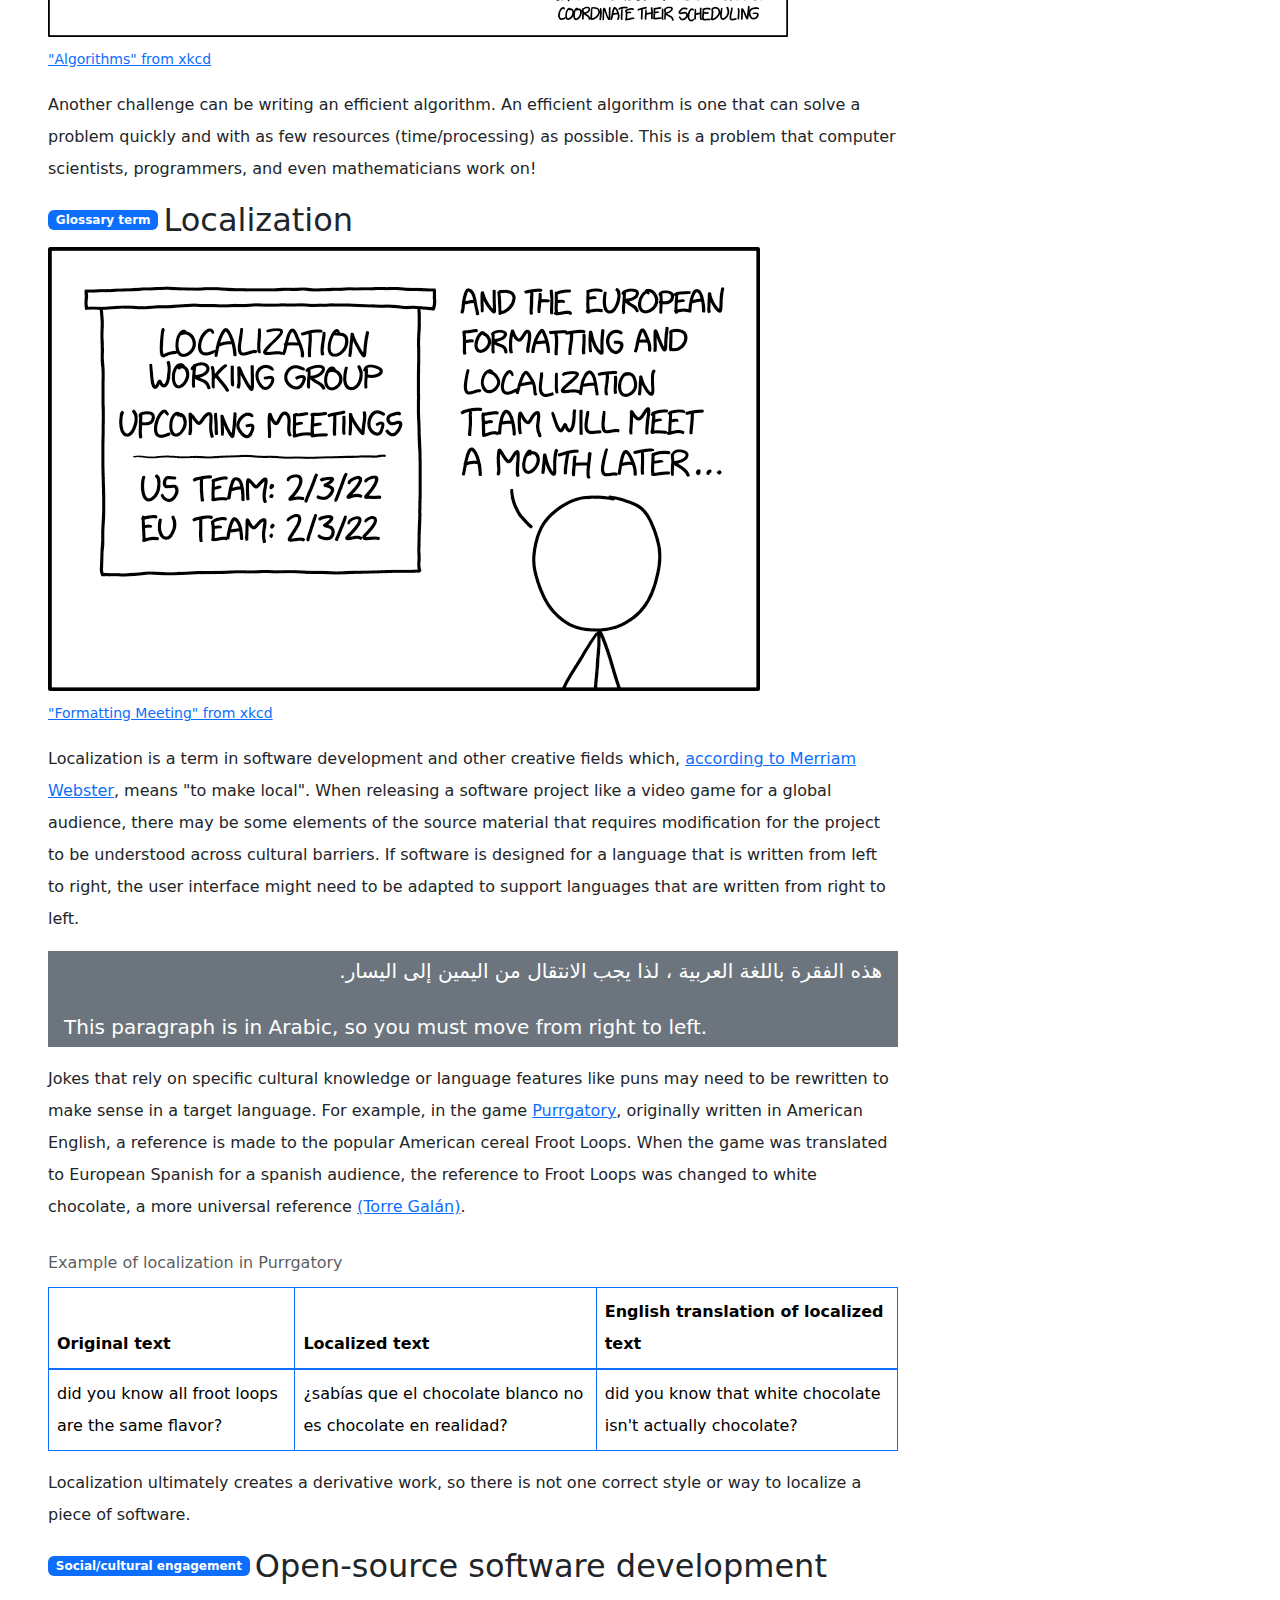
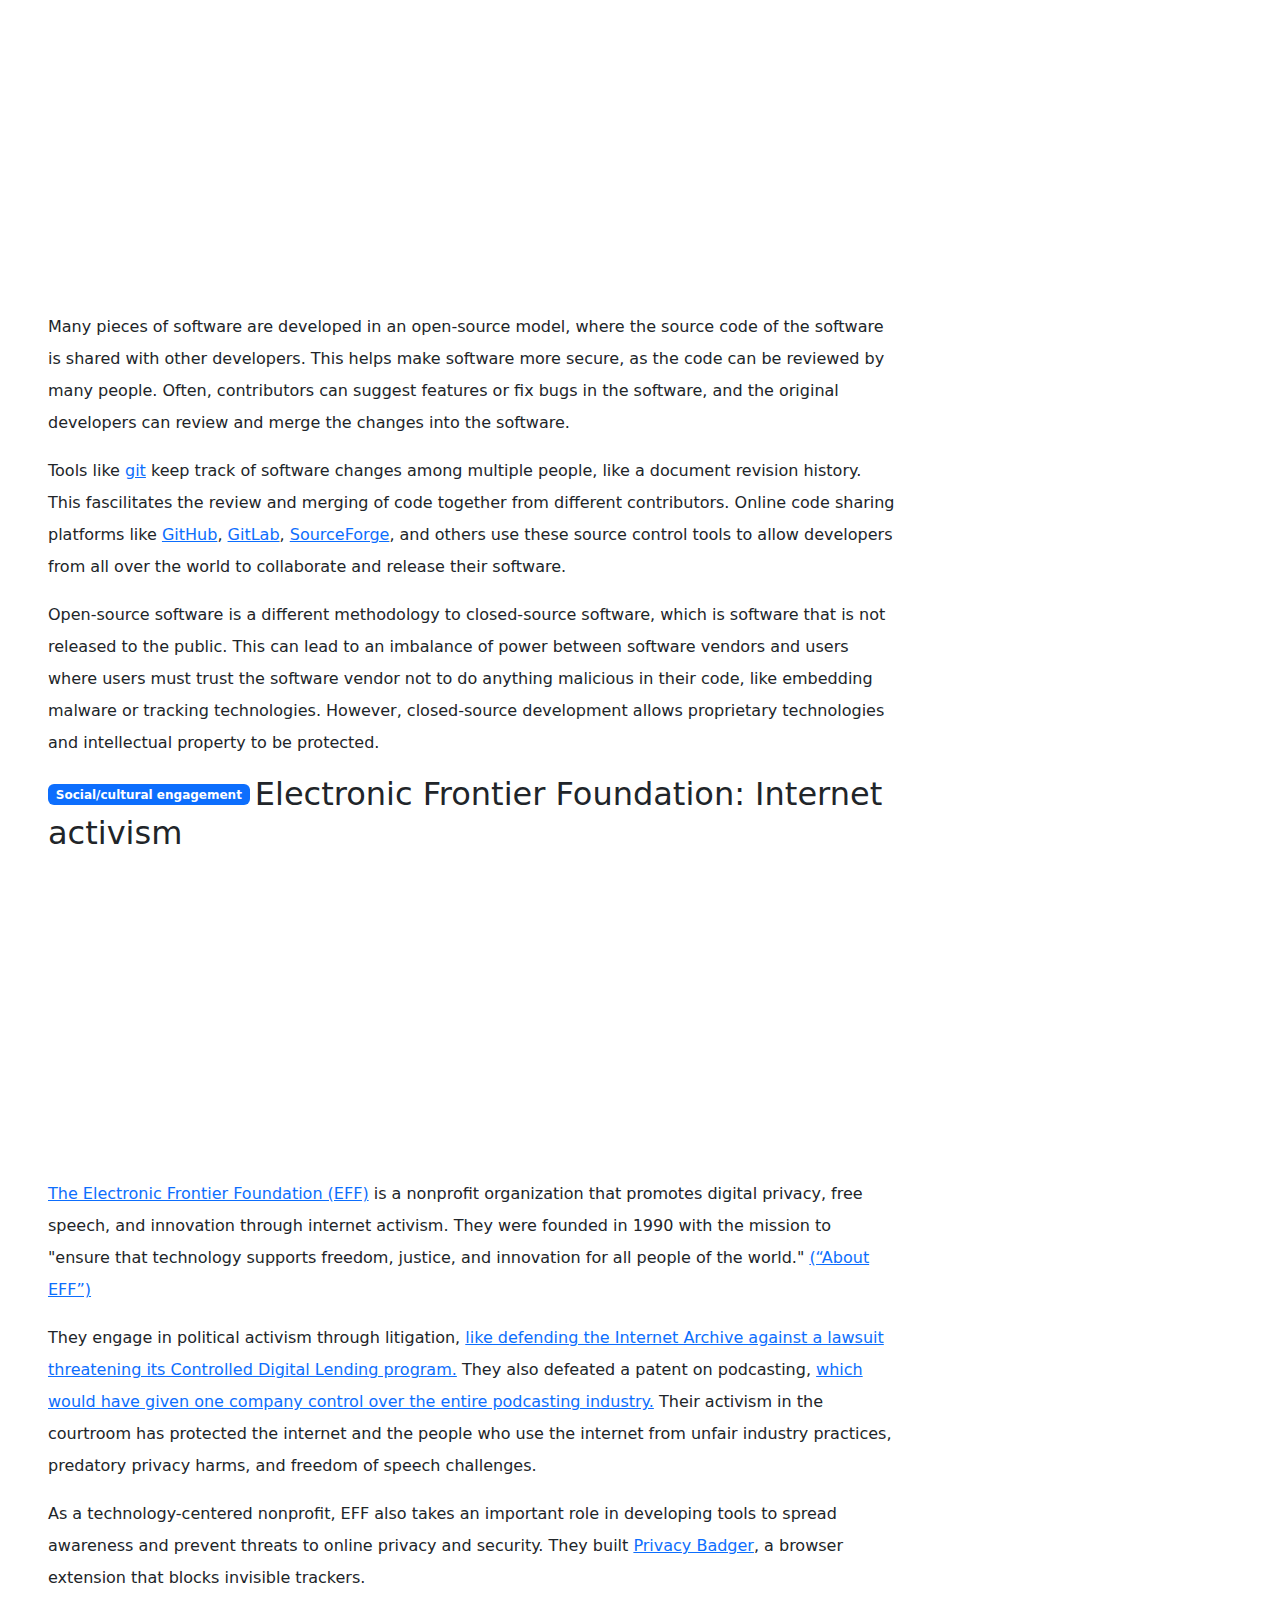
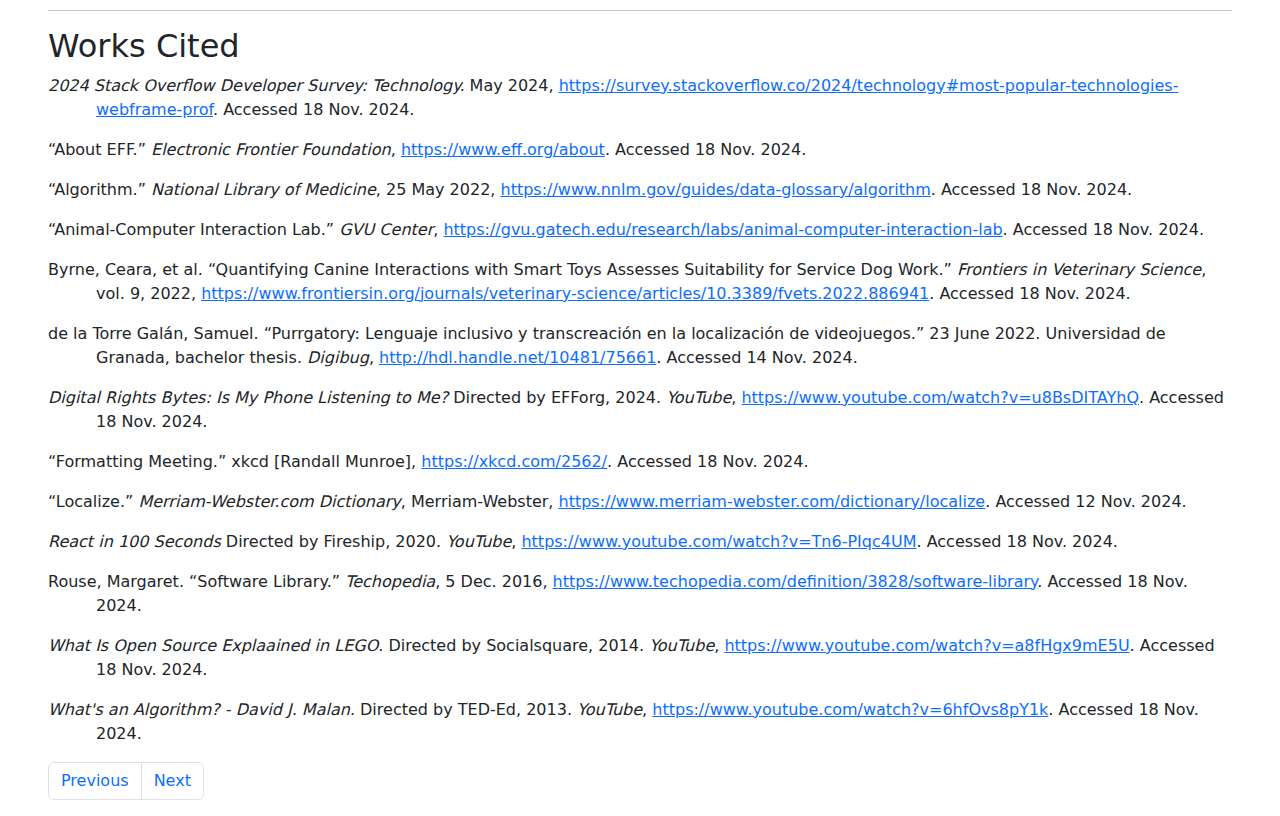
==== commit 81c5ef28: "Fix inline videos" ====
--- a/accessible-interfaces.html
+++ b/accessible-interfaces.html
@@ -105,10 +105,10 @@
       <div class="mb-2">
         <span class="badge badge-pill badge-dark align-middle text-bg-primary">Pertinent platform</span> <a
           class="h2 align-middle" href="https://react.dev">React</a>
-        <iframe width="560" height="315" src="https://www.youtube-nocookie.com/embed/Tn6-PIqc4UM?si=tVR20ffg90CCUBMO"
+        <div><iframe width="560" height="315" src="https://www.youtube-nocookie.com/embed/Tn6-PIqc4UM?si=tVR20ffg90CCUBMO"
           title="YouTube video player"
           allow="accelerometer; autoplay; clipboard-write; encrypted-media; gyroscope; picture-in-picture; web-share"
-          referrerpolicy="strict-origin-when-cross-origin" allowfullscreen></iframe>
+          referrerpolicy="strict-origin-when-cross-origin" allowfullscreen></iframe></div>
         <p>In software, a library is a collection of resources that a programmer can use to implement software <a
             href="#rouse">(Rouse)</a>. For example, a library exists in many programming lanugages to help a programmer
           print text to the screen. When a software programmer utilizes the library, development can be made simpler
@@ -143,10 +143,10 @@
         <span class="badge badge-pill badge-dark align-middle text-bg-primary">Glossary term</span> <span
           class="h2 align-middle">Algorithm</span>
 
-        <iframe width="560" height="315" src="https://www.youtube-nocookie.com/embed/6hfOvs8pY1k?si=3bi-Ind7e3J5GhgQ"
+        <div><iframe width="560" height="315" src="https://www.youtube-nocookie.com/embed/6hfOvs8pY1k?si=3bi-Ind7e3J5GhgQ"
           title="YouTube video player"
           allow="accelerometer; autoplay; clipboard-write; encrypted-media; gyroscope; picture-in-picture; web-share"
-          referrerpolicy="strict-origin-when-cross-origin" allowfullscreen></iframe>
+          referrerpolicy="strict-origin-when-cross-origin" allowfullscreen></iframe></div>
 
         <p>In computer programming, an algorithm is "a set of instructions that is designed to accomplish a task <a
             href="#algorithm">(“Algorithm”)</a>. Writing an algorithm is how computer programmers tell computers how to
